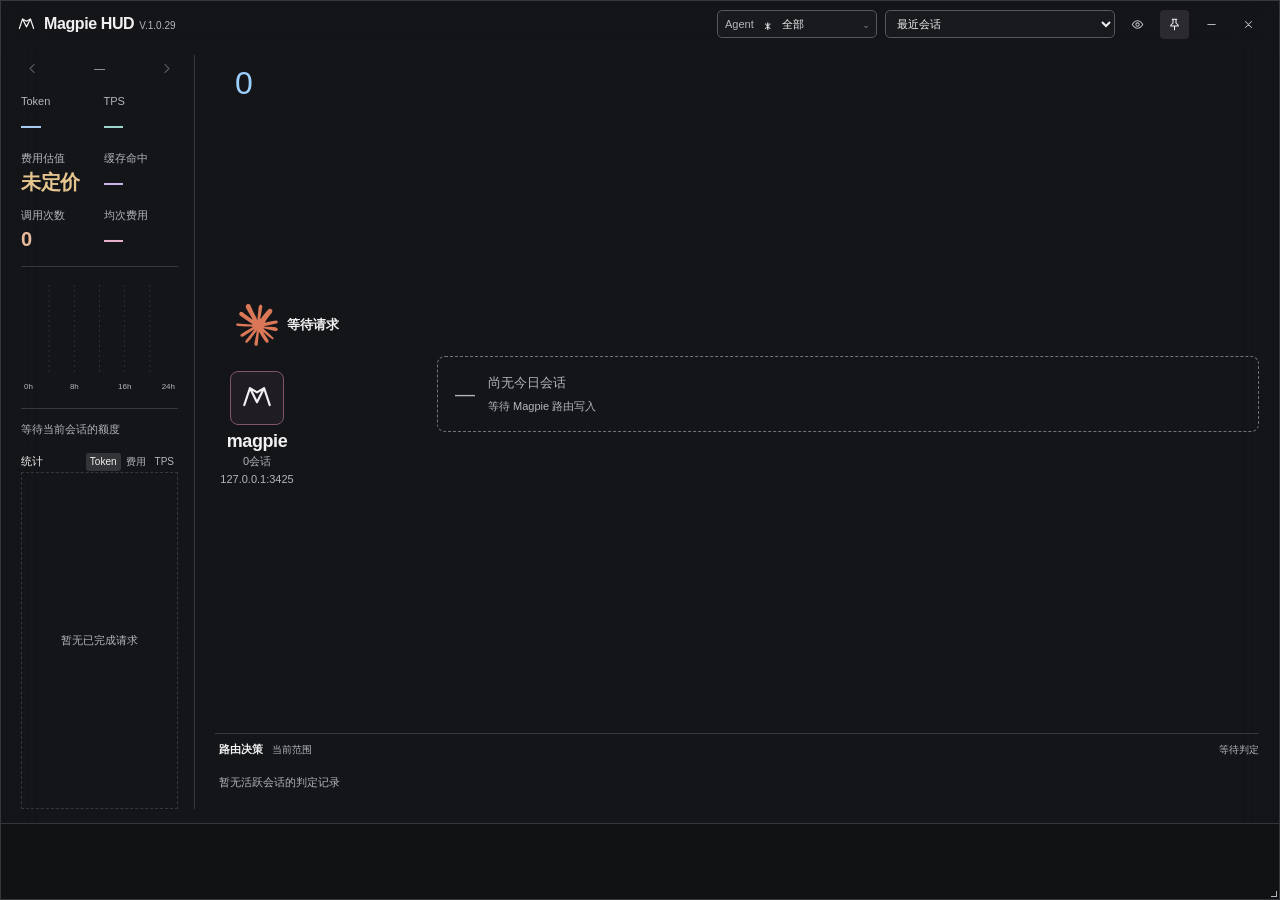
==== ui/index.html @ 40ee043f "perf: 1.0.29 isolate title scanning from concurrency polling Run title and child-label scanning on a" ====
<!doctype html>
<html lang="zh-CN">
<head>
  <meta charset="utf-8">
  <meta name="viewport" content="width=device-width,initial-scale=1">
  <meta name="color-scheme" content="dark">
  <title>Magpie HUD V.1.0.29</title>
  <link rel="icon" href="icons/magpie.svg" type="image/svg+xml">
  <link rel="stylesheet" href="hud.css?v=1.0.29">
  <script src="motion.js?v=1.0.29" defer></script>
  <script src="hourly.js?v=1.0.29" defer></script>
  <link rel="stylesheet" href="dates.css?v=1.0.29">
  <script src="dates.js?v=1.0.29" defer></script>
  <link rel="stylesheet" href="history.css?v=1.0.29">
  <script src="history.js?v=1.0.29" defer></script>
  <link rel="stylesheet" href="model-usage.css?v=1.0.29">
  <script src="model-costs.js?v=1.0.29" defer></script>
  <script src="model-usage.js?v=1.0.29" defer></script>
  <link rel="stylesheet" href="decision-route.css?v=1.0.29">
  <script src="decision-route.js?v=1.0.29" defer></script>
  <script src="redact.js?v=1.0.29" defer></script>
  <script src="source-icons.js?v=1.0.29" defer></script>
  <script src="hud.js?v=1.0.29" defer></script>
</head>
<body>
<main class="hud" id="hud" data-state="waiting" data-sources="compact" data-focus="true">
  <header class="window-bar" id="drag-region" data-tauri-drag-region>
    <svg class="brand-mark" viewBox="0 0 24 24" aria-hidden="true"><path d="m3 17 4-12 5 10 5-10 4 12M7 5l5 3 5-3"/></svg>
    <h1 class="brand-name">Magpie HUD <span class="app-version" id="app-version">V.1.0.29</span></h1><span class="brand-subtitle">路由监视</span>
    <span class="watch-state" id="watch-label" role="status">等待今日记录</span>
    <button id="agent-select" class="agent-select" type="button" role="combobox" aria-label="按 Agent 筛选路由" aria-haspopup="listbox" aria-expanded="false" aria-controls="agent-options"><span class="agent-caption">Agent</span><span class="agent-icon" aria-hidden="true">∗</span><span class="agent-value">全部</span><span class="agent-arrow" aria-hidden="true">⌄</span></button>
    <label class="scope-label" for="session-select">查看</label>
    <select id="session-select" aria-label="按会话查看路由"><option value="*">最近会话</option></select>
    <button id="redact" class="window-button" type="button" data-redact aria-label="账号打码" aria-pressed="false" title=""><svg viewBox="0 0 20 20" aria-hidden="true"><path d="M3 10s3-5 7-5 7 5 7 5-3 5-7 5-7-5-7-5Z"/><circle cx="10" cy="10" r="2.2"/></svg></button>
    <button id="pin" class="window-button" type="button" aria-label="置顶窗口" aria-pressed="true" title="置顶窗口"><svg viewBox="0 0 20 20" aria-hidden="true"><path d="M7 3h6m-5 0v5l-3 3v1h10v-1l-3-3V3M10 12v5"/></svg></button>
    <button id="hide-window" class="window-button" type="button" aria-label="最小化到托盘" title="最小化到托盘"><svg viewBox="0 0 20 20" aria-hidden="true"><path d="M5 10h10"/></svg></button>
    <button id="close-window" class="window-button" type="button" aria-label="关闭程序" title="关闭程序"><svg viewBox="0 0 20 20" aria-hidden="true"><path d="m6 6 8 8M14 6l-8 8"/></svg></button>
  </header>
  <div class="content">
    <aside class="sidebar" aria-label="统计与用量">
    <section class="daily" aria-label="当日统计">
      <div class="daily-heading">
        <div id="stats-date-nav" class="stats-date-nav" role="group" aria-label="统计日期，左右方向键切换，Home 回今天">
          <button id="stats-prev" type="button" aria-label="查看前一天统计" disabled><svg viewBox="0 0 16 16" aria-hidden="true"><path d="m10 3-5 5 5 5"/></svg></button>
          <button id="stats-date-label" class="stats-date-label" type="button" aria-label="打开用量热力日历" aria-haspopup="dialog" aria-expanded="false" aria-controls="stats-calendar"><time id="stats-date">—</time></button>
          <button id="stats-next" type="button" aria-label="查看后一天统计" disabled><svg viewBox="0 0 16 16" aria-hidden="true"><path d="m6 3 5 5-5 5"/></svg></button>
          <button id="stats-today" type="button" hidden>回今天</button>
        </div>
      </div>
      <div class="stats-date-status-row"><p id="stats-date-status" class="stats-date-status" role="status" hidden></p><button id="stats-retry" type="button" hidden>重试</button></div>
      <dl>
        <div class="metric" id="tokens-metric" tabindex="0"><dt>Token</dt><dd id="daily-tokens">—</dd><small id="request-count">等待记录</small></div>
        <div class="metric" id="speed-metric" tabindex="0"><dt>TPS <span>tok/s</span></dt><dd id="daily-speed">—</dd><small>当日全部有效请求</small></div>
        <div class="metric" id="cost-metric" tabindex="0"><dt>费用估值 <span id="cost-unit"></span> <span id="cost-status" role="status"></span></dt><dd id="daily-cost">未定价</dd><small id="cost-coverage">等待 Magpie 费用</small></div>
        <div class="metric secondary-metric" id="cache-metric" tabindex="0"><dt><span class="label-wide">缓存命中</span><span class="label-compact">缓存</span></dt><dd id="daily-cache">—</dd></div>
        <div class="metric secondary-metric" id="calls-metric" tabindex="0"><dt><span class="label-wide">调用次数</span><span class="label-compact">调用</span></dt><dd id="daily-calls">0</dd></div>
        <div class="metric secondary-metric" id="average-metric" tabindex="0"><dt><span class="label-wide">均次费用</span><span class="label-compact">$/次</span></dt><dd id="daily-average">—</dd></div>
      </dl>
      <span class="stats-scope" id="stats-scope" hidden>全部会话</span>
    </section>
    <section class="hourly" aria-label="今日每小时 Token 与金额">
      <div id="hourly-plot" class="hourly-plot" tabindex="0" role="group" aria-label="24 小时趋势，左右方向键查看每小时数值">
        <div class="hourly-heading"><span class="hourly-key"><i class="hourly-bar-key" aria-hidden="true"></i>Token</span><span class="hourly-key"><i class="hourly-line-key" aria-hidden="true"></i>金额</span></div>
        <svg id="hourly-chart" class="hourly-chart" aria-hidden="true"></svg>
        <div id="hourly-tooltip" class="hourly-tooltip" role="status" hidden></div>
      </div>
      <table id="hourly-table" class="hourly-table"><caption>每小时明细</caption><thead><tr><th>时段</th><th>Token</th><th>USD</th></tr></thead><tbody></tbody></table>
    </section>
    <section class="quota" aria-label="账号用量">
      <div class="quota-heading"><h2 id="quota-title">用量</h2><span id="quota-freshness" hidden>旧数据</span></div>
      <div id="quota-list" class="quota-list"><p class="quota-empty">等待当前会话的额度</p></div>
    </section>
    <section id="model-usage" class="model-usage" aria-labelledby="model-usage-heading" hidden>
      <div class="model-usage-heading"><h2 id="model-usage-heading">统计</h2><div class="model-usage-modes" role="group" aria-label="模型使用统计口径"><button type="button" data-model-mode="tokens" aria-pressed="true">Token</button><button type="button" data-model-mode="cost" aria-pressed="false">费用</button><button type="button" data-model-mode="speed" aria-pressed="false">TPS</button></div></div>
      <div id="model-usage-plot" class="model-usage-plot" role="group" aria-label="今日模型使用比例"></div>
      <p id="model-usage-summary" class="model-usage-summary"></p>
      <table class="model-usage-table"><caption>今日模型使用明细</caption><thead><tr><th>模型</th><th>Token</th><th>费用</th><th>TPS</th></tr></thead><tbody id="model-usage-table-body"></tbody></table>
    </section>
    </aside>
    <section class="routing" aria-label="Agent 经 magpie 路由到会话账号">
      <svg id="route-lines" class="route-lines" aria-hidden="true"></svg>
      <div class="transit">
      <div id="active-sessions" class="active-sessions" role="status" aria-live="polite" aria-label="0 个会话正在请求"><strong id="active-session-count">0</strong></div>
      <svg id="source-lines" class="source-lines" aria-hidden="true"></svg>
      <div class="source-node" tabindex="0" id="source-node">
        <div id="source-list" class="source-list"><div class="source-entry"><div class="source-heading"><span class="source-icon"><img src="icons/claude-color.svg" alt=""></span><strong>等待请求</strong></div></div></div>
      </div>
      <svg class="inbound" viewBox="0 0 48 100" preserveAspectRatio="none" aria-hidden="true"><path class="route-track" d="M2 60C22 60 26 42 46 42"/><path class="route-active" id="inbound-active" d="M2 60C22 60 26 42 46 42"/></svg>
      <div class="router-node" tabindex="0" aria-label="本机 Magpie 路由器">
        <div class="router-emblem"><svg viewBox="0 0 24 24" aria-hidden="true"><path d="m3 17 4-12 5 10 5-10 4 12M7 5l5 3 5-3"/></svg></div>
        <strong>magpie</strong><span class="stats-live-label">实时路由</span><small id="session-count">0会话</small><span id="router-host">127.0.0.1:3425</span>
      </div>
      </div>
      <div class="route-area" id="route-area">
        <div class="routes" id="routes" role="list" aria-label="最近会话路由" hidden></div>
        <div class="empty-route" id="empty-route"><span class="empty-square">—</span><div><strong>尚无今日会话</strong><small>等待 Magpie 路由写入</small></div></div>
      </div>
    </section>
  <section id="decision-route" class="decision-route" aria-label="实时路由决策" aria-live="polite">
    <div class="decision-heading"><strong>路由决策</strong><span id="decision-session">等待请求</span><span id="decision-status">等待判定</span></div>
    <div id="decision-content" class="decision-content"><span class="decision-empty">暂无活跃会话的判定记录</span></div>
  </section>
  </div>
  <section class="route-notes" aria-label="最新请求日志" aria-live="polite" aria-atomic="true">
    <div class="note-row" hidden><time id="line1-time"></time><span class="note-kind" id="line1-kind"></span><p id="line1-text"></p></div>
    <div class="note-row" hidden><time id="line2-time"></time><span class="note-kind" id="line2-kind"></span><p id="line2-text"></p></div>
  </section>
</main>
<div id="quota-tooltip" class="quota-tooltip" role="tooltip" hidden></div>
<div id="model-usage-tooltip" class="model-usage-tooltip" role="tooltip" hidden></div>
<div id="agent-options" class="agent-options" role="listbox" aria-label="Agent 来源" hidden></div>
<div id="stats-calendar" class="stats-calendar" role="dialog" aria-modal="false" aria-labelledby="calendar-title" hidden>
  <div class="calendar-heading">
    <strong id="calendar-title">用量热力日历</strong>
    <button id="calendar-close" type="button" aria-label="关闭日历">×</button>
  </div>
  <div class="calendar-month-nav">
    <button id="calendar-prev" type="button" aria-label="上个月">‹</button>
    <strong id="calendar-month"></strong>
    <button id="calendar-next" type="button" aria-label="下个月">›</button>
  </div>
  <div class="calendar-weekdays" aria-hidden="true"><span>一</span><span>二</span><span>三</span><span>四</span><span>五</span><span>六</span><span>日</span></div>
  <div id="calendar-days" class="calendar-days" role="group" aria-label="按日期查看 Token 用量"></div>
  <p id="calendar-readout" class="calendar-readout" role="status"></p>
  <div class="calendar-legend" aria-label="色块由浅至深表示 Token 用量从少到多，无调用日期无底色"><span>Token 少</span><i data-heat="0"></i><i data-heat="1"></i><i data-heat="2"></i><i data-heat="3"></i><i data-heat="4"></i><span>多</span></div>
  <div class="calendar-footer"><span id="calendar-summary"></span><button id="calendar-retry" type="button" hidden>重试</button><button id="calendar-today" type="button">回今天</button></div>
  <table id="calendar-table" class="calendar-table"><caption>每日 Token 与调用明细</caption><thead><tr><th>日期</th><th>Token</th><th>调用</th></tr></thead><tbody></tbody></table>
</div>
<div class="resize-edge north" data-resize="North" aria-hidden="true"></div>
<div class="resize-edge south" data-resize="South" aria-hidden="true"></div>
<div class="resize-edge east" data-resize="East" aria-hidden="true"></div>
<div class="resize-edge west" data-resize="West" aria-hidden="true"></div>
<div class="resize-corner north-west" data-resize="NorthWest" aria-hidden="true"></div>
<div class="resize-corner north-east" data-resize="NorthEast" aria-hidden="true"></div>
<div class="resize-corner south-west" data-resize="SouthWest" aria-hidden="true"></div>
<div class="resize-corner south-east" data-resize="SouthEast" title="拖动调整宽度和高度" aria-hidden="true"></div>
</body>
</html>
---- ui/hud.css ----
:root{color-scheme:dark;--surface:#17191e;--raised:rgb(26 28 33/.78);--ink:#f2f0f2;--muted:#b4b6bf;--route:#e064a2;--route-running:#38bdf8;--route-error:#ff4f5e;--warning:#e2b67a;--failed:#ed919b;--completed:#8dd7b0;--running:#9ccfff;--edge:rgb(190 192 205/.2);--stat-tokens:#a9c9ef;--stat-speed:#9cd5c9;--stat-cost:#e6c58f;--stat-cache:#c6b6ec;--stat-calls:#e8ba9c;--stat-average:#e7b1cd;font-family:"Segoe UI Variable Text","Microsoft YaHei UI","Segoe UI",sans-serif;font-size:13px;color:var(--ink);background:transparent;-webkit-font-smoothing:antialiased}
*{box-sizing:border-box}html,body{width:100%;height:100%;margin:0;overflow:clip;cursor:default;user-select:none}button,select{font:inherit;color:inherit}button,select,.daily .metric{cursor:pointer}button:focus-visible,select:focus-visible,[tabindex]:focus-visible{outline:2px solid var(--route);outline-offset:2px}[hidden]{display:none!important}
/* 聚焦与失焦共用 50% 底色；桌面磨砂由原生窗口负责，文字不参与透明。 */
.hud{height:100vh;width:100vw;display:grid;grid-template-rows:46px minmax(0,1fr)76px;background:rgb(23 25 30/.5);backdrop-filter:blur(22px);border:1px solid var(--edge);overflow:clip}
.window-bar{display:flex;align-items:center;gap:9px;padding:0 16px;user-select:none}.brand-mark{width:19px;height:19px;flex-shrink:0}.brand-mark path,.router-emblem path{stroke:currentColor;fill:none;stroke-width:1.5;stroke-linecap:round;stroke-linejoin:round}.brand-name{display:flex;align-items:baseline;gap:8px;margin:0;font-size:18px;line-height:1;font-weight:600;letter-spacing:-.4px;white-space:nowrap;flex-shrink:0}.app-version{font-size:11px;font-weight:400;letter-spacing:0;color:var(--muted);white-space:nowrap;font-variant-numeric:tabular-nums}.brand-subtitle{font-size:11px;color:var(--muted);border-left:1px solid var(--edge);padding-left:11px}.watch-state{margin-left:auto;font-size:11px;color:var(--muted);white-space:nowrap;overflow:hidden;text-overflow:ellipsis;max-width:230px}.hud[data-state="warning"] .watch-state,.hud[data-state="missing"] .watch-state{color:var(--warning)}.scope-label{font-size:11px;color:var(--muted);margin-left:10px}select{height:28px;max-width:194px;width:170px;background:var(--raised);border:1px solid #555761;border-radius:5px;padding:0 7px;font-size:11px}select option{background:var(--surface)}.window-button{width:29px;height:29px;display:grid;place-items:center;background:transparent;color:var(--muted);border:0;border-radius:4px;flex-shrink:0}.window-button svg{width:15px;height:15px;fill:none;stroke:currentColor;stroke-width:1.4;stroke-linecap:round;stroke-linejoin:round}.window-button:hover,.window-button[aria-pressed="true"]{background:rgb(70 72 80/.45);color:var(--ink)}#redact[aria-pressed="true"]{color:var(--warning)}#redact[aria-pressed="true"] svg{stroke-dasharray:2 1.6}
/* 宽窗：174px 统计/用量 + 20px 间距 + 路由（148px 中转 + 会话）。 */
.content{display:grid;grid-template-columns:174px minmax(0,1fr);min-height:0;padding:8px 20px 14px;gap:20px}.sidebar{min-width:0;min-height:0;display:flex;flex-direction:column;gap:14px;border-right:1px solid var(--edge);padding-right:16px;overflow-x:hidden;overflow-y:auto;scrollbar-width:none}.sidebar::-webkit-scrollbar,.quota-list::-webkit-scrollbar,.routes::-webkit-scrollbar,.hud[data-layout="tall"] .content::-webkit-scrollbar{display:none}.daily{min-width:0;flex-shrink:0}.daily-heading,.quota-heading{display:flex;align-items:baseline;justify-content:space-between;gap:6px;margin-bottom:7px}.daily-heading strong,.quota-heading h2{font-size:12px;font-weight:500;margin:0}.daily-heading time,.quota-heading>span{font-size:11px;color:var(--muted)}dl{margin:0;display:grid;gap:10px}.metric{min-width:0}.metric dt{color:var(--muted);font-size:11px}.metric dt span{font-size:11px}#cost-status{color:var(--warning)}.metric dd{margin:2px 0;font-size:24px;line-height:1.15;font-weight:600;letter-spacing:-.5px;font-variant-numeric:tabular-nums}.metric small{font-size:11px;color:var(--muted);display:block;line-height:1.4;overflow:hidden;text-overflow:ellipsis;white-space:nowrap}.metric:nth-child(2) dd{font-size:21px}#daily-tokens{color:var(--stat-tokens)}#daily-speed{color:var(--stat-speed)}#daily-cost{color:var(--stat-cost)}.stats-scope{display:block;color:var(--muted);font-size:11px;overflow:hidden;text-overflow:ellipsis;white-space:nowrap;padding-top:8px}.quota{border-top:1px solid var(--edge);padding-top:12px;min-width:0}.quota-list{display:flex;flex-direction:column;gap:12px;min-width:0}.quota-item{min-width:0;width:100%;display:grid;grid-template-columns:minmax(0,1fr);gap:6px}.quota-meta{display:grid;grid-template-columns:minmax(0,1fr) auto;align-items:baseline;min-width:0;gap:6px;font-size:11px;line-height:16px}.quota-account{color:var(--muted);min-width:0;overflow:hidden;text-overflow:ellipsis;white-space:nowrap}.quota-reset{flex-shrink:0;color:var(--muted);font-variant-numeric:tabular-nums;white-space:nowrap}.quota-window{display:grid;grid-template-columns:22px minmax(0,1fr)32px;align-items:center;gap:6px;min-height:16px;font-size:11px}.quota-period{color:var(--muted);white-space:nowrap;overflow:hidden;text-overflow:ellipsis}.quota-window strong{font-weight:500;text-align:right;white-space:nowrap;font-variant-numeric:tabular-nums}.quota-track{height:6px;min-width:0;border-radius:4px;background:rgb(169 201 239/.17);overflow:hidden}.quota-fill{display:block;height:100%;background:var(--stat-tokens);border-radius:0 4px 4px 0}.quota-window[data-low="true"] .quota-track{background:rgb(226 182 122/.17)}.quota-window[data-low="true"] .quota-fill{background:var(--warning)}.quota-track[data-unknown="true"]{background:transparent;border:1px dashed var(--muted)}.quota-item[data-stale="true"] .quota-track{opacity:.6}.quota-stale{flex-shrink:0;color:var(--warning);font-size:10px;white-space:nowrap}.quota-empty{font-size:11px;color:var(--muted);margin:0;line-height:1.5}#quota-freshness{color:var(--warning)}
.routing{position:relative;display:grid;grid-template-columns:288px minmax(0,1fr);min-width:0;min-height:0;align-items:stretch}.transit{display:grid;grid-template-columns:minmax(0,1fr)30px 94px;align-items:center;min-width:0;min-height:0}.source-node{min-width:0;max-height:100%;overflow:auto;scrollbar-width:thin}.source-list{display:grid;gap:12px}.source-heading{display:flex;gap:8px;align-items:center;min-width:0}.source-icon{width:36px;height:36px;display:grid;place-items:center;flex-shrink:0;font-size:24px}.source-icon img{width:34px;height:34px;object-fit:contain}.source-heading strong{white-space:nowrap;overflow:hidden;text-overflow:ellipsis;font-size:13px}.source-node small{display:block;font-size:11px;color:var(--muted);margin-top:9px}.inbound{width:100%;height:74px}.route-track,.route-active,.branch,.branch-trunk,.branch-base{stroke-width:2;fill:none;stroke-linecap:round;vector-effect:non-scaling-stroke}.route-track{stroke:#67616d}.route-active,.branch,.branch-trunk{stroke:var(--route)}.router-node{display:flex;align-items:center;flex-direction:column;text-align:center;min-width:0;position:relative;z-index:1}.router-emblem{width:54px;height:54px;display:grid;place-items:center;border:1px solid #80556c;border-radius:8px;background:rgb(44 38 48/.5);margin-bottom:6px}.router-emblem svg{width:34px;height:34px}.router-node strong{font-size:18px;letter-spacing:-.4px}.router-node>span{font-size:11px;color:var(--muted);white-space:nowrap;margin-top:4px;max-width:100%;overflow:hidden;text-overflow:ellipsis}.router-node>small{display:block;font-size:11px;color:var(--muted);white-space:nowrap;margin-top:2px;max-width:100%;overflow:hidden;text-overflow:ellipsis}
.hud[data-layout="wide"][data-sources="compact"] .routing{grid-template-columns:148px minmax(0,1fr)}.hud[data-layout="wide"][data-sources="compact"] .transit{grid-template-columns:minmax(0,1fr);grid-template-rows:auto 25px auto;align-content:center;justify-items:start;padding-right:8px}.hud[data-layout="wide"][data-sources="compact"] .inbound{width:38px;height:25px;margin-left:24px;transform:rotate(60deg)}.hud[data-layout="wide"][data-sources="compact"] .router-node{justify-self:center;width:100%}
.route-area{height:100%;position:relative;min-height:0;min-width:0;display:flex;align-items:center}.route-lines{position:absolute;inset:0;width:100%;height:100%;pointer-events:none;overflow:hidden}.branch.success,.branch.recovered{stroke:var(--completed)}.branch.failed,.branch.cancelled,.branch.unknown{stroke:var(--route-error);stroke-dasharray:4 5}.branch-base{stroke:var(--route-running);opacity:.35}.branch.running{stroke:var(--route-running);stroke-dasharray:6 8;animation:route-stream 1s linear infinite}.routes{display:flex;flex-direction:column;gap:9px;width:100%;max-height:100%;padding:1px 1px 1px 42px;overflow:auto;scrollbar-width:none;position:relative}.route-card{flex-shrink:0;display:grid;grid-template-columns:32px minmax(0,1fr) 60px;grid-template-rows:auto;align-content:center;align-items:center;column-gap:10px;row-gap:0;min-height:68px;width:100%;text-align:left;padding:10px 13px 10px 11px;border:1px solid #776270;border-radius:8px;background:var(--raised);position:relative;cursor:pointer}.route-card::before{content:"";width:3px;position:absolute;left:-1px;top:17px;bottom:17px;border-radius:2px;background:var(--route)}.route-card:hover{border-color:#bc87a3}.route-card.selected{border-color:var(--route)}.route-card.failed{border-style:dashed;border-color:#b0727a}.route-card.failed::before{background:var(--failed)}.route-card.cancelled,.route-card.unknown{border-color:#696c78}.route-card.success::before,.route-card.recovered::before{background:var(--completed)}.route-card.cancelled::before,.route-card.unknown::before{background:var(--failed)}.route-card.running,.route-card.waiting{border-color:#b77999}.model-icon{grid-column:1;grid-row:1;width:30px;height:30px;display:grid;place-items:center;flex-shrink:0}.model-icon img{width:27px;height:27px;object-fit:contain}.model-icon .routing-icon{width:25px;height:25px;fill:none;stroke:var(--route);stroke-width:1.5;stroke-linecap:round;stroke-linejoin:round}.model-icon .routing-icon circle{fill:var(--route);stroke:none}.model-icon .fallback{font-size:21px;color:var(--muted)}.card-copy{grid-column:2;grid-row:1;min-width:0;display:grid;grid-template-columns:minmax(0,1fr) 48px;grid-template-rows:auto auto;align-items:center;column-gap:8px;row-gap:6px}.card-top{display:contents}.session-title{grid-column:1;grid-row:1;font-size:13px;font-weight:600;min-width:0;white-space:nowrap;overflow:hidden;text-overflow:ellipsis}.card-bottom{grid-column:1;grid-row:2}.state-tag{grid-column:2;grid-row:1;justify-self:center;font-size:11px;white-space:nowrap;display:flex;align-items:center;justify-content:center;gap:4px}.effort{grid-column:2;grid-row:2;justify-self:center;text-align:center}.state-tag[data-status="success"]{color:var(--completed)}.state-tag[data-status="running"]{color:var(--running)}.state-tag[data-status="error"]{color:var(--failed)}.state-text{min-width:0;overflow:hidden;text-overflow:ellipsis}.state-symbol{color:inherit;font-size:12px;flex-shrink:0}.request-spinner{display:block;width:18px;height:18px;color:inherit;animation:request-spin 1.4s linear infinite;flex-shrink:0}.request-spinner circle{fill:none;stroke:currentColor;stroke-width:1.8;stroke-dasharray:3 4;stroke-linecap:round}.card-bottom{font-size:11px;color:var(--muted);display:grid;grid-template-columns:minmax(0,3fr) 4px minmax(0,1fr);align-items:center;gap:5px;white-space:nowrap;min-width:0}.card-account{min-width:0;max-width:115px;overflow:hidden;text-overflow:ellipsis}.card-model{overflow:hidden;text-overflow:ellipsis;min-width:0;flex:1}.effort{font-size:11px;border:1px solid var(--edge);border-radius:3px;padding:0 4px;line-height:17px;flex-shrink:0}.effort[data-level="low"]{color:#9ccfff;border-color:#56708d}.effort[data-level="medium"]{color:#8dd7b0;border-color:#497b61}.effort[data-level="high"]{color:#e6cf89;border-color:#8a7748}.effort[data-level="xhigh"]{color:#f2b17c;border-color:#93643e}.effort[data-level="max"]{color:#ef97ab;border-color:#925569}.effort[data-level="ultra"]{color:#e4acdf;border-color:#875b84}.divider{color:var(--muted)}.card-metrics{grid-column:3;grid-row:1;position:relative;top:-3px;display:flex;flex-direction:column;gap:6px;text-align:right;font-size:12px;white-space:nowrap;font-variant-numeric:tabular-nums}.card-metrics{color:var(--ink)}.card-metrics[data-speed="red"] .card-tps{color:var(--failed)}.card-metrics[data-speed="yellow"] .card-tps{color:#e6cf89}.card-metrics[data-speed="blue"] .card-tps{color:var(--running)}.card-metrics[data-speed="green"] .card-tps{color:var(--completed)}.card-metrics[data-speed="purple"] .card-tps{color:#c6a3e8}.card-tps{font-size:11px;color:var(--muted)}.empty-route{display:flex;align-items:center;gap:13px;margin-left:42px;color:var(--muted);border:1px dashed #77707c;padding:17px;flex:1;border-radius:8px}.empty-square{font-size:20px}.empty-route strong{display:block;font-size:13px;font-weight:500}.empty-route small{display:block;font-size:11px;margin-top:7px}
.route-notes{display:grid;grid-template-rows:29px 29px;border-top:1px solid var(--edge);padding:8px 20px;background:rgb(0 0 0/.12);min-width:0}.note-row{display:grid;grid-template-columns:61px 33px minmax(0,1fr);gap:10px;align-items:center;min-width:0}.note-row time{font-size:11px;font-variant-numeric:tabular-nums;color:var(--muted)}.note-kind{font-size:11px;color:var(--muted)}.note-row p{margin:0;font-size:12px;line-height:20px;overflow:hidden;text-overflow:ellipsis;white-space:nowrap}.note-row:last-child p{color:var(--muted)}
/* 子 Agent 左缩进 28px，右边缘与主卡对齐；状态、强度和 TPS 靠右排列。 */
.session-group{display:flex;flex-direction:column;gap:9px;min-width:0;flex-shrink:0}.subagent-list{display:flex;flex-direction:column;align-items:stretch;gap:4px;margin-left:28px;min-width:0}.branch.delegating{stroke:var(--route-running);opacity:.5}.route-card.delegating{border-color:var(--edge)}.route-card.delegating::before{background:var(--route-running)}.state-tag[data-status="delegating"]{color:var(--muted)}.hud .session-group .subagent-list .subagent-row{display:flex;align-items:center;gap:6px;width:100%;max-width:100%;height:30px;min-height:30px;padding:4px 9px 4px 7px;border-color:rgb(56 189 248/.38);border-radius:5px;background:rgb(26 28 33/.55)}.hud .session-group .subagent-list .subagent-row::before{background:var(--route-running);width:2px;top:7px;bottom:7px}.hud .session-group .subagent-row .model-icon{width:16px;height:16px;margin:0;flex:0 0 16px}.hud .session-group .subagent-row .model-icon img,.hud .session-group .subagent-row .model-icon .routing-icon{width:16px;height:16px}.hud .session-group .subagent-row .session-title{flex:0 1 auto;max-width:24ch;font-size:11px;font-weight:500}.hud .session-group .subagent-row .card-model{flex:0 2 auto;max-width:16ch;min-width:0;font-size:11px;color:var(--muted);white-space:nowrap;overflow:hidden;text-overflow:ellipsis}.hud .session-group .subagent-row .state-tag{flex:0 0 auto;margin-left:auto;font-size:11px;gap:3px}.subagent-row .request-spinner{width:12px;height:12px}.hud .subagent-row .effort{display:block;font-size:10px;line-height:14px;padding:0 3px;flex:0 0 auto;white-space:nowrap}.hud .session-group .subagent-list .subagent-row .card-metrics{position:static;display:flex;flex:0 0 auto;flex-direction:row;gap:0;align-items:center;margin-left:2px;font-size:11px}.subagent-row .card-tokens{display:none}.subagent-row .card-tps{font-size:11px}.subagent-row.selected{border-color:var(--route-running)}
/* 6px 线段 + 8px 间隔；每圈移动两个完整周期，循环首尾无缝衔接。 */
@keyframes route-stream{from{stroke-dashoffset:0}to{stroke-dashoffset:-28}}@keyframes request-spin{to{transform:rotate(360deg)}}
.resize-edge,.resize-corner{position:fixed;z-index:20}.resize-edge.north,.resize-edge.south{left:12px;right:12px;height:6px;cursor:ns-resize}.resize-edge.north{top:0}.resize-edge.south{bottom:0}.resize-edge.east,.resize-edge.west{top:12px;bottom:12px;width:6px;cursor:ew-resize}.resize-edge.east{right:0}.resize-edge.west{left:0}.resize-corner{width:12px;height:12px}.north-west{top:0;left:0;cursor:nwse-resize}.north-east{top:0;right:0;cursor:nesw-resize}.south-west{bottom:0;left:0;cursor:nesw-resize}.south-east{bottom:0;right:0;cursor:nwse-resize}.south-east::after{content:"";position:absolute;right:3px;bottom:3px;width:5px;height:5px;border-right:1px solid var(--muted);border-bottom:1px solid var(--muted)}
@media(max-width:1000px){.content{grid-template-columns:152px minmax(0,1fr);gap:14px;padding-inline:16px}.sidebar{padding-right:12px}.hud[data-layout="wide"][data-sources="compact"] .routing{grid-template-columns:148px minmax(0,1fr)}.brand-subtitle{display:none}.watch-state{max-width:140px}.route-card{grid-template-columns:28px minmax(0,1fr) 60px;gap:7px;padding:9px}.routes{padding-left:28px}.card-bottom{gap:5px}.card-account{max-width:95px}}
.hud[data-layout="tall"]{grid-template-rows:76px minmax(0,1fr)76px}.hud[data-layout="tall"] .window-bar{display:grid;grid-template-columns:20px minmax(0,1fr)29px 29px 29px;grid-template-rows:30px 30px;column-gap:8px;row-gap:2px;padding:6px 16px}.hud[data-layout="tall"] .brand-mark{grid-column:1;grid-row:1}.hud[data-layout="tall"] .brand-name{grid-column:2/-1;grid-row:1}.hud[data-layout="tall"] .brand-subtitle,.hud[data-layout="tall"] .scope-label,.hud[data-layout="tall"] .watch-state{display:none}.hud[data-layout="tall"] #session-select{grid-column:1/3;grid-row:2;justify-self:start;width:100%;max-width:none;font-size:11px}.hud[data-layout="tall"] #pin{grid-column:3;grid-row:2}.hud[data-layout="tall"] #hide-window{grid-column:4;grid-row:2}.hud[data-layout="tall"] #close-window{grid-column:5;grid-row:2}.hud[data-layout="tall"] .content{display:flex;flex-direction:column;gap:12px;padding:4px 16px 12px;overflow-y:auto;scrollbar-width:none}.hud[data-layout="tall"] .sidebar{display:block;flex-shrink:0;border:0;padding:0;overflow:visible}.hud[data-layout="tall"] .daily{padding-bottom:10px}.hud[data-layout="tall"] dl{grid-template-columns:repeat(3,minmax(0,1fr));gap:10px}.hud[data-layout="tall"] .metric dd{font-size:21px}.hud[data-layout="tall"] .metric:nth-child(2) dd{font-size:19px}.hud[data-layout="tall"] .stats-scope{padding-top:6px}.hud[data-layout="tall"] .quota{padding-top:9px}.hud[data-layout="tall"] .quota-list{display:grid;grid-template-columns:repeat(2,minmax(0,1fr));gap:12px 24px;max-height:150px;overflow-x:hidden;overflow-y:auto;scrollbar-width:none}.hud[data-layout="tall"] .quota-window{grid-template-columns:26px minmax(0,1fr) 38px;min-height:18px}.hud[data-layout="tall"] .quota-track{height:8px}.hud[data-layout="tall"] .routing{display:flex;flex-direction:column;flex:1 0 270px;gap:10px}.hud[data-layout="tall"] .transit{display:grid;grid-template-columns:minmax(0,1fr)26px 90px;flex-shrink:0;min-height:100px}.hud[data-layout="tall"] .source-node{overflow:visible}.hud[data-layout="tall"] .inbound{display:block;height:70px}.hud[data-layout="tall"] .router-emblem{width:58px;height:58px}.hud[data-layout="tall"] .router-emblem svg{width:38px;height:38px}.hud[data-layout="tall"] .router-node strong{font-size:17px}.hud[data-layout="tall"] .router-node>span{font-size:11px}.hud[data-layout="tall"] .route-area{height:auto;min-height:160px;flex:1;align-items:flex-start}.hud[data-layout="tall"] .routes{display:flex;flex-direction:column;padding:1px 1px 1px 28px;gap:9px;max-height:none;overflow:visible}.hud[data-layout="tall"] .route-card{grid-template-columns:28px minmax(0,1fr);grid-template-rows:auto auto;column-gap:8px;row-gap:10px;padding:10px;min-height:96px}.hud[data-layout="tall"] .model-icon{width:28px;height:28px;align-self:center;margin-top:0}.hud[data-layout="tall"] .model-icon img{width:26px;height:26px}.hud[data-layout="tall"] .card-copy{grid-column:2}.hud[data-layout="tall"] .card-top{gap:6px}.hud[data-layout="tall"] .card-account{max-width:100px}.hud[data-layout="tall"] .card-bottom{gap:5px}.hud[data-layout="tall"] .card-metrics{grid-column:2;grid-row:2;top:0;flex-direction:row;justify-content:space-between;text-align:left}.hud[data-layout="tall"] .empty-route{margin-left:28px}.hud[data-layout="tall"] .route-notes{padding-inline:16px}.hud[data-layout="tall"] .note-row{grid-template-columns:55px 33px minmax(0,1fr);gap:6px}.hud[data-layout="tall"] .note-row p{font-size:11px}
@media(max-height:540px){.hud[data-layout="wide"] .sidebar{gap:6px}.hud[data-layout="wide"] .daily-heading{margin-bottom:4px}.hud[data-layout="wide"] dl{grid-template-columns:1fr 1fr;gap:6px}.hud[data-layout="wide"] #tokens-metric{order:1}.hud[data-layout="wide"] #speed-metric{order:2}.hud[data-layout="wide"] #cost-metric{order:3;grid-column:1/3;display:flex;align-items:baseline;justify-content:space-between;gap:6px}.hud[data-layout="wide"] .metric dd{font-size:21px}.hud[data-layout="wide"] .metric:nth-child(2) dd{font-size:18px}.hud[data-layout="wide"] #cost-metric small,.hud[data-layout="wide"] #speed-metric small{display:none}.hud[data-layout="wide"] .stats-scope{display:none}.hud[data-layout="wide"] .quota{padding-top:8px}.hud[data-layout="tall"] .metric small,.hud[data-layout="tall"] .stats-scope{display:none}}
/* 高度不超过 420px：统计只保留 Token | TPS | 费用，日志收为 28px 单行。 */
@media(max-height:420px){.hud{grid-template-rows:42px minmax(0,1fr)28px}.hud[data-layout="tall"]{grid-template-rows:76px minmax(0,1fr)28px}.hud .daily-heading,.hud .metric small,.hud .stats-scope{display:none}.hud .daily{padding:0}.hud[data-layout] dl{display:grid;grid-template-columns:repeat(3,minmax(0,1fr));align-items:baseline;gap:0;white-space:nowrap}.hud .metric,.hud[data-layout="wide"] #cost-metric{display:flex;align-items:baseline;justify-content:center;position:relative;grid-column:auto;gap:0;min-width:0}.hud #tokens-metric{order:1}.hud #speed-metric{order:2}.hud #cost-metric{order:3}.hud .metric dt{position:absolute;width:1px;height:1px;padding:0;margin:-1px;overflow:hidden;clip-path:inset(50%);white-space:nowrap}.hud[data-layout] .metric dd,.hud[data-layout] .metric:nth-child(2) dd{font-size:14px;line-height:22px;font-weight:600;letter-spacing:-.3px;margin:0;white-space:nowrap}.hud #speed-metric::before,.hud #cost-metric::before{content:"";position:absolute;left:0;top:50%;width:0;height:10px;transform:translateY(-50%);border-left:1px solid var(--muted)}.hud .route-notes{grid-template-rows:minmax(0,1fr);padding:3px 16px}.hud .note-row{grid-template-columns:55px 33px minmax(0,1fr);gap:6px;min-height:0}.hud .note-row:last-child{display:none}.hud .note-row p{font-size:11px;line-height:20px;color:var(--ink)}.hud[data-layout="tall"] .content{gap:8px}}
/* 六项统计共用两排三列，数值等距对齐，名称与口径保留在悬停说明。 */
.hud[data-layout] .daily dl{grid-template-columns:repeat(3,minmax(0,1fr));gap:6px 0;align-items:start}
.hud .daily .metric,.hud[data-layout="wide"] .daily #cost-metric{display:flex;flex-direction:column;align-items:center;justify-content:flex-start;grid-column:auto;position:relative;gap:0;min-width:0;order:0}
.hud .daily #tokens-metric{order:0}.hud .daily #speed-metric{order:1}.hud[data-layout] .daily #cost-metric{order:2}.hud .daily #cache-metric{order:3}.hud .daily #calls-metric{order:4}.hud .daily #average-metric{order:5}
.hud .daily .metric dt{position:absolute;width:1px;height:1px;padding:0;margin:-1px;overflow:hidden;clip-path:inset(50%);white-space:nowrap}
.hud .daily .metric dd,.hud .daily .metric:nth-child(2) dd{font-size:14px;line-height:22px;margin:0;max-width:100%;overflow:hidden;text-overflow:ellipsis;white-space:nowrap;letter-spacing:-.3px;font-weight:600}
.hud .daily .metric small{display:none}
.hud .daily #daily-cache{color:var(--stat-cache)}.hud .daily #daily-calls{color:var(--stat-calls)}.hud .daily #daily-average{color:var(--stat-average)}
.hud .daily .metric::before{content:none}
.hud .daily .metric:not(:nth-child(3n + 1))::before{content:"";position:absolute;left:0;top:50%;width:0;height:10px;transform:translateY(-50%);border-left:1px solid var(--edge)}
.hud .daily .label-compact{display:none}
.branch.intermission{stroke:var(--muted);opacity:.5}.state-tag[data-status="intermission"]{color:var(--muted)}.hud .session-group .subagent-row.intermission{border-color:var(--edge)}.hud .session-group .subagent-row.intermission::before{background:var(--muted)}
.route-active.flowing{stroke-dasharray:6 8;animation:route-stream 1s linear infinite}
.hud .session-group .subagent-row.success,.hud .session-group .subagent-row.recovered{border-color:rgb(141 215 176/.25)}
.hud .session-group .subagent-row.success::before,.hud .session-group .subagent-row.recovered::before{background:var(--completed)}
.hud .session-group .subagent-row.failed,.hud .session-group .subagent-row.cancelled,.hud .session-group .subagent-row.unknown{border-color:rgb(255 79 94/.35)}
.hud .session-group .subagent-row.failed::before,.hud .session-group .subagent-row.cancelled::before,.hud .session-group .subagent-row.unknown::before{background:var(--route-error)}
/* 有明确等待依据时使用黄色；普通上游请求保持蓝色，不从缺失首字字段推断等待。 */
:root{--route-waiting:#e6cf89}
.branch.waiting{stroke:var(--route-waiting);stroke-dasharray:6 8;animation:route-stream 1s linear infinite}
.branch-base.waiting{stroke:var(--route-waiting)}
.state-tag[data-status="waiting"]{color:var(--route-waiting)}
.route-card.waiting::before{background:var(--route-waiting)}.route-card.waiting{border-color:#8a7748}
.hud .session-group .subagent-list .subagent-row.waiting{border-color:#8a7748}
.hud .session-group .subagent-list .subagent-row.waiting::before{background:var(--route-waiting)}
/* 活跃主卡的细边框和侧标与对应分支同色，悬停与选中不另染色。 */
.hud .route-card:not(.subagent-row).running,.hud .route-card:not(.subagent-row).running:hover,.hud .route-card:not(.subagent-row).running.selected{border-color:var(--route-running)}.hud .route-card:not(.subagent-row).running::before{background:var(--route-running)}.hud .route-card:not(.subagent-row).waiting,.hud .route-card:not(.subagent-row).waiting:hover,.hud .route-card:not(.subagent-row).waiting.selected{border-color:var(--route-waiting)}
/* 主卡全部状态的边框/侧标跟随分支；选中只加内圈，不改变语义色。 */
.hud .route-card:not(.subagent-row).success,.hud .route-card:not(.subagent-row).recovered{border-color:var(--completed)}.hud .route-card:not(.subagent-row).failed,.hud .route-card:not(.subagent-row).cancelled,.hud .route-card:not(.subagent-row).unknown{border-color:var(--route-error)}.hud .route-card:not(.subagent-row).failed::before,.hud .route-card:not(.subagent-row).cancelled::before,.hud .route-card:not(.subagent-row).unknown::before{background:var(--route-error)}.hud .route-card:not(.subagent-row).selected{box-shadow:inset 0 0 0 1px var(--edge)}
/* 小时趋势与上方统计共用蓝/黄色；柱和折线同时提供形状区分。 */
.hourly{min-width:0;flex-shrink:0;padding:7px 0 2px;border-top:1px solid var(--edge)}.hourly-heading{position:absolute;top:3px;right:4px;z-index:2;display:flex;justify-content:flex-end;gap:10px;margin:0;padding:1px 5px;border-radius:3px;background:rgb(23 25 30/.6);font-size:10px;color:var(--muted);pointer-events:none}.hourly-key{display:inline-flex;align-items:center;gap:4px}.hourly-key i{display:inline-block;flex-shrink:0}.hourly-bar-key{height:8px;width:5px;background:var(--stat-tokens);border-radius:1px 1px 0 0}.hourly-line-key{width:12px;height:0;border-top:2px solid var(--stat-cost)}.hourly-plot{height:112px;position:relative;min-width:0;outline-offset:2px}.hourly-chart{display:block;width:100%;height:100%;overflow:visible}.hourly-bar{fill:var(--stat-tokens);opacity:.78}.hourly-cost{fill:none;stroke:var(--stat-cost);stroke-width:1.7;stroke-linecap:round;stroke-linejoin:round}.hourly-extreme{font-size:9px;fill:var(--ink);paint-order:stroke;stroke:var(--surface);stroke-width:3px;stroke-linejoin:round}.hourly-tick{font-size:8px;fill:var(--muted)}.hourly-dot{fill:var(--stat-cost);stroke:var(--surface);stroke-width:1.5}.hourly-cursor{stroke:var(--muted);stroke-width:1;opacity:.65}.hourly-tooltip{position:absolute;z-index:25;top:0;max-width:180px;padding:6px 8px;background:var(--surface);border:1px solid var(--edge);border-radius:4px;font-size:11px;line-height:1.5;white-space:pre-line;pointer-events:none;color:var(--ink);box-shadow:0 2px 8px rgb(0 0 0/.2)}.hourly-note{font-size:9px;fill:var(--muted)}.hourly-table{position:absolute;width:1px;height:1px;margin:-1px;overflow:hidden;clip-path:inset(50%)}.hud[data-layout="tall"] .hourly{margin-bottom:8px}.hud[data-layout="tall"] .hourly-plot{height:132px}
/* 窄图或矮窗只保留图形、极值和时间，完整口径仍可悬停查看。 */
.hourly{container-type:inline-size}.hourly-plot{--hourly-compact:0}.hourly-grid,.hourly-reference{fill:none;stroke:var(--muted);stroke-width:.6;vector-effect:non-scaling-stroke;pointer-events:none}.hourly-grid{stroke-dasharray:2 3;opacity:.28}.hourly-reference{opacity:.35}
@container(max-width:180px){.hourly-heading{display:none}.hourly-plot{--hourly-compact:1;height:56px}.hourly-extreme{font-size:8px}.hourly-dot{r:2px}}
@media(max-height:420px){.hud[data-layout="wide"] .hourly-heading{display:none}.hud[data-layout="wide"] .hourly-plot{--hourly-compact:1;height:56px}.hud[data-layout="wide"] .hourly-extreme{font-size:8px}.hud[data-layout="wide"] .hourly-dot{r:2px}}
/* 供应商图标跨账号和窗口两行居中，正文继续在剩余宽度内省略。 */
.quota-item{grid-template-columns:18px minmax(0,1fr);column-gap:6px}
.quota-icon{grid-column:1;grid-row:1/3;align-self:center;display:grid;place-items:center;width:18px;height:18px;color:var(--muted)}
.quota-icon img{display:block;width:18px;height:18px;object-fit:contain}
.quota-meta,.quota-window{grid-column:2}
/* 用量标签统一两字宽，超出省略，所有账号保留两行。 */
.hud[data-layout] .quota-window{grid-template-columns:2em minmax(0,1fr) 32px}
.hud[data-layout] .quota-item[data-balance-only="true"] .quota-window{grid-template-columns:2em minmax(0,1fr)}
.quota-item[data-balance-only="true"] .quota-window strong{min-width:0;overflow:hidden;text-overflow:ellipsis;text-align:left}
.quota-meta:has(.quota-stale){grid-template-columns:minmax(0,1fr) auto auto}
/* 细线对比周期时间与已用比例，伸出色条上下各 2px。 */
.quota-track{position:relative;overflow:visible}
.quota-fill{border-radius:4px;max-width:100%;transition:background-color 480ms ease}
.quota-time-marker{position:absolute;top:-2px;bottom:-2px;width:1px;background:var(--ink);box-shadow:0 0 0 1px rgb(23 25 30/.5);z-index:1;transition:background-color 480ms ease}
.quota-time-marker[data-pace="balanced"]{background:var(--muted)}
.quota-time-marker[data-pace="within"]{background:var(--completed)}
.quota-time-marker[data-pace="ahead"]{background:#ff9a3c}
/* 额度按已用原值分级；文字和进度使用同一状态色。 */
.branch-trunk{stroke:var(--muted);opacity:.4}
.quota-window{--quota-color:var(--stat-tokens)}
.quota-window[data-severity="warning"]{--quota-color:var(--warning)}
.quota-window[data-severity="critical"]{--quota-color:var(--route-error)}
.quota-window .quota-fill{background:var(--quota-color)}
.quota-window[data-severity="warning"] strong,.quota-window[data-severity="critical"] strong{color:var(--quota-color)}
.quota-window[data-severity="critical"] .quota-track{background:rgb(255 79 94/.17)}
/* 拉高窗口只增加侧栏细节和会话容量，不改变左右路由结构。 */
.quota-heading{display:none}
@media(min-height:541px){
.quota-heading{display:flex}
.hud[data-layout="wide"] .daily dl{grid-template-columns:repeat(2,minmax(0,1fr));gap:10px 8px}
.hud[data-layout="wide"] .daily .metric,.hud[data-layout="wide"] .daily #cost-metric{align-items:flex-start;gap:3px}
.hud[data-layout="wide"] .daily .metric dt{position:static;width:auto;height:auto;margin:0;overflow:visible;clip-path:none;line-height:16px;white-space:nowrap}
.hud[data-layout="wide"] .daily .metric dt span:not(.label-wide){display:none}
.hud[data-layout="wide"] .daily .metric dd{font-size:18px;line-height:24px}
.hud[data-layout="wide"] .daily .metric::before{content:none}
.hud[data-layout="wide"] .daily-heading{margin-bottom:12px}
.hud[data-layout="wide"] .stats-scope{padding-top:12px}
.hud[data-layout="wide"] .hourly-plot{height:96px}
.hud[data-layout="wide"] .quota-list{gap:16px}
}
@media(min-height:801px){
.hud[data-layout="wide"] .daily .metric dd{font-size:20px;line-height:26px}
.hud[data-layout="wide"] .daily dl{gap:12px 8px}
.hud[data-layout="wide"] .hourly-plot{height:118px}
}
@media(max-width:1000px){
.hud[data-layout="wide"][data-sources="multiple"] .routing{grid-template-columns:148px minmax(0,1fr)}
.hud[data-layout="wide"][data-sources="multiple"] .transit{grid-template-columns:minmax(0,1fr);grid-template-rows:auto 25px auto;align-content:center;justify-items:start;padding-right:8px}
.hud[data-layout="wide"][data-sources="multiple"] .inbound{width:38px;height:25px;margin-left:24px;transform:rotate(60deg)}
.hud[data-layout="wide"][data-sources="multiple"] .router-node{justify-self:center;width:100%}
}
/* 来源图标居中对齐 Magpie，右侧两行文字留在中转列内。 */
.hud[data-layout="wide"][data-sources] .routing{grid-template-columns:clamp(150px,19vw,180px) minmax(0,1fr)}
.hud[data-layout="wide"][data-sources] .transit{grid-template-columns:minmax(0,1fr);grid-template-rows:minmax(44px,auto) 24px auto;align-content:center;justify-items:start;padding-inline:8px}
.hud[data-layout="wide"] .source-node{width:100%;min-height:0;justify-self:start;overflow-x:hidden;overflow-y:auto;scrollbar-width:none}
.hud[data-layout="wide"] .source-heading{justify-content:flex-start;gap:8px;text-align:left;padding-left:12px}
.source-icon{width:44px;height:44px;font-size:30px}.source-icon img{width:42px;height:42px}
.active-sessions{position:absolute;top:8px;left:20px;z-index:2;color:var(--running);font-variant-numeric:tabular-nums;cursor:help}
#active-session-count{display:block;height:40px;overflow:hidden;font-size:32px;line-height:40px;font-weight:500;position:relative}
#active-session-count .metric-reel{display:block;line-height:40px}#active-session-count .metric-digit{height:40px}
.hud[data-layout="tall"] .active-sessions{display:none}
@media(max-height:540px){.active-sessions{display:none}}
.hud[data-layout="wide"] .routes{padding-left:20px}
.source-copy{display:flex;flex:1;flex-direction:column;gap:3px;min-width:0}
.source-copy strong{max-width:100%;font-size:11px}
.source-node .source-address{margin:0;font-size:10px;line-height:14px;color:var(--muted);white-space:nowrap;overflow:hidden;text-overflow:ellipsis}
.hud[data-layout="wide"][data-sources] .router-node{grid-column:1;grid-row:3;justify-self:start;width:68px}
.transit{position:relative;z-index:1;isolation:isolate}
.route-lines{z-index:0}
.route-area{z-index:1}
.source-lines{position:absolute;inset:0;width:100%;height:100%;pointer-events:none;overflow:hidden;z-index:-1}
.transit>.inbound{display:none!important}
.source-node{grid-column:1;grid-row:1;position:relative;z-index:1}
.router-node{grid-column:3;grid-row:1}
.hud[data-layout="wide"][data-sources="compact"] .router-node{grid-column:1;grid-row:3}
@media(max-width:1000px){.hud[data-layout="wide"][data-sources="multiple"] .router-node{grid-column:1;grid-row:3}}
/* 按卡片可用宽度显示时间和组路径，窄卡不挤压模型、状态与指标。 */
.routes{container-type:inline-size}
.card-time,.card-route-groups,.card-heading-account,.card-heading-divider,.subagent-created{display:none}
.card-bottom{display:flex;min-width:0;overflow:hidden}
.card-bottom>.card-model{flex:0 1 auto;min-width:0}
.card-bottom>.divider{flex:0 0 auto}
.card-bottom>.card-account{flex:0 2 auto;min-width:0;max-width:none;white-space:nowrap;overflow:hidden;text-overflow:ellipsis}
.card-model{display:flex;align-items:baseline;line-height:16px}
.card-model-name{min-width:0;overflow:hidden;text-overflow:ellipsis;white-space:nowrap}
.card-model.has-route-groups .card-model-name{flex:0 1 auto}
.card-model.has-route-groups .card-route-groups{display:flex;flex:0 0 auto;max-width:calc(100% - 3ch);min-width:0;overflow:hidden;white-space:pre}
.card-route-prefix,.card-route-group{flex:0 0 auto}
.card-route-group:last-child{flex:0 1 auto;min-width:0;overflow:hidden;text-overflow:ellipsis}
.card-route-groups strong{font-weight:600;color:var(--ink)}
@container(min-width:450px){
.hud[data-layout="wide"][data-scope="session"] .subagent-row .subagent-created{display:block;flex:0 0 34px;margin-left:auto;text-align:center;font-size:11px;line-height:16px;color:var(--muted);font-variant-numeric:tabular-nums;white-space:nowrap}
.hud[data-layout="wide"][data-scope="session"] .subagent-row .subagent-created+.state-tag{margin-left:0}
.hud[data-layout="wide"] .route-card:not(.subagent-row)>.card-copy{grid-template-columns:minmax(0,1fr) 44px 48px;column-gap:6px}
.hud[data-layout="wide"] .route-card:not(.subagent-row) .card-top{display:flex;grid-column:1;grid-row:1;align-items:baseline;gap:6px;min-width:0;white-space:nowrap;overflow:hidden}
.hud[data-layout="wide"] .route-card:not(.subagent-row) .card-top .session-title{flex:0 1 auto;min-width:0}
.hud[data-layout="wide"] .route-card:not(.subagent-row) .card-heading-divider{display:block;flex:0 0 auto;font-size:11px;color:var(--muted)}
.hud[data-layout="wide"] .route-card:not(.subagent-row) .card-heading-account{display:block;flex:0 2 auto;min-width:0;max-width:none;white-space:nowrap;overflow:hidden;text-overflow:ellipsis;font-size:11px;color:var(--muted)}
.hud[data-layout="wide"] .route-card:not(.subagent-row) .card-time{display:flex;grid-column:2;grid-row:1/3;flex-direction:column;gap:6px;font-size:11px;line-height:15px;color:var(--muted);font-variant-numeric:tabular-nums;white-space:nowrap;text-align:center}
.hud[data-layout="wide"] .route-card:not(.subagent-row) .state-tag,.hud[data-layout="wide"] .route-card:not(.subagent-row) .effort{grid-column:3}
.hud[data-layout="wide"] .route-card:not(.subagent-row) .card-bottom{grid-column:1;grid-template-columns:minmax(0,1fr)}
.hud[data-layout="wide"] .route-card:not(.subagent-row) .card-bottom>.card-account,.hud[data-layout="wide"] .route-card:not(.subagent-row) .card-bottom>.divider{display:none}
.hud[data-layout="wide"] .route-card:not(.subagent-row) .card-bottom>.card-model{flex:1 1 0}
}
/* 数据过渡只使用局部图层，不改变卡片布局尺寸。 */
.metric dd{position:relative}
.metric-reel{display:inline-block;white-space:nowrap;vertical-align:top}
.metric-digit{display:inline-block;position:relative;overflow:hidden;vertical-align:top;line-height:inherit}
.metric-digit-old{position:absolute;inset:0;line-height:inherit}
.metric-digit-new{display:inline-block;line-height:inherit}
.metric-readable{position:absolute;width:1px;height:1px;overflow:hidden;clip-path:inset(50%);white-space:nowrap}
.motion-exit{contain:layout style;pointer-events:none!important}
/* 状态流动保持原速；减少动态效果只关闭入场强调，不改变持续状态动画的节奏。 */
@media(prefers-reduced-motion:reduce){*{scroll-behavior:auto!important}.quota-fill,.quota-time-marker{transition:none}}
/* Agent 菜单用小图标保留身份，窄窗将筛选与窗口按钮放在第二行。 */
.agent-select{display:flex;align-items:center;gap:6px;flex:0 1 182px;min-width:94px;max-width:182px;height:28px;padding:0 7px;border:1px solid #555761;border-radius:5px;background:var(--raised);font-size:11px;text-align:left}
.agent-caption{color:var(--muted);flex-shrink:0}.agent-value{min-width:0;overflow:hidden;text-overflow:ellipsis;white-space:nowrap}.agent-arrow{margin-left:auto;color:var(--muted)}
.agent-icon{display:grid;place-items:center;width:16px;height:16px;flex:0 0 16px;font-size:17px}.agent-icon img{display:block;width:16px;height:16px;object-fit:contain}
.agent-options{position:fixed;z-index:65;display:flex;flex-direction:column;overflow-y:auto;padding:4px;background:var(--surface);border:1px solid #555761;border-radius:6px;box-shadow:0 4px 12px rgb(0 0 0/.25)}
.agent-option{display:flex;align-items:center;gap:8px;flex-shrink:0;width:100%;min-height:32px;border:0;border-radius:3px;padding:6px 8px;text-align:left;background:transparent;font-size:11px}
.agent-option:hover,.agent-option:focus-visible{background:rgb(70 72 80/.45);outline-offset:-2px}.agent-option[aria-selected="true"]{background:rgb(70 72 80/.3)}.agent-option-name{min-width:0;overflow:hidden;text-overflow:ellipsis;white-space:nowrap}.agent-option-address{flex-shrink:0;margin-left:auto;color:var(--muted);font-size:10px}.agent-check{margin-left:auto;color:var(--muted)}
/* 顶部筛选固定同行；窄窗把品牌单独放在下一行。 */
.window-bar{gap:8px}.brand-subtitle,.scope-label{display:none}.brand-name{font-size:16px;gap:5px}.app-version{font-size:10px}
.watch-state{display:none}.hud[data-state="warning"] .watch-state,.hud[data-state="missing"] .watch-state{display:block;position:absolute;top:44px;left:20px;z-index:5;max-width:calc(100vw - 40px);margin:0;background:var(--surface)}
.hud[data-layout][data-state="warning"] .content,.hud[data-layout][data-state="missing"] .content{padding-top:24px}
.agent-select{margin-left:auto;flex:0 1 160px;min-width:105px;max-width:160px}#session-select{flex:1 1 170px;min-width:90px;max-width:230px}
.hud[data-layout="wide"][data-sources] .router-node>small,.hud[data-layout="wide"][data-sources] .router-node>span{max-width:120px;overflow:visible}
@media(max-width:679px){
.hud[data-layout="tall"] .window-bar{display:grid;grid-template-columns:minmax(0,1.15fr) minmax(0,1fr) 26px 26px 26px 26px;grid-template-rows:30px 24px;gap:3px 6px;padding:5px 12px}
.hud[data-layout="tall"] .agent-select{grid-column:1;grid-row:1;width:100%;max-width:none;min-width:0;margin:0}.hud[data-layout="tall"] #session-select{grid-column:2;grid-row:1;width:100%;max-width:none;min-width:0}
.hud[data-layout="tall"] #redact{grid-column:3;grid-row:1}.hud[data-layout="tall"] #pin{grid-column:4;grid-row:1}.hud[data-layout="tall"] #hide-window{grid-column:5;grid-row:1}.hud[data-layout="tall"] #close-window{grid-column:6;grid-row:1}.hud[data-layout="tall"] .window-button{width:26px}
.hud[data-layout="tall"] .brand-mark{display:none}.hud[data-layout="tall"] .brand-name{grid-column:1/-1;grid-row:2;font-size:14px}.hud[data-layout="tall"] .watch-state{display:none}
.hud[data-layout="tall"][data-state="warning"] .watch-state,.hud[data-layout="tall"][data-state="missing"] .watch-state{display:block;top:68px;left:12px;max-width:calc(100vw - 24px)}
.hud[data-layout="tall"]{grid-template-rows:66px minmax(0,1fr)76px}
}
@media(max-width:679px) and (max-height:420px){.hud[data-layout="tall"]{grid-template-rows:66px minmax(0,1fr)28px}}
/* 多窗口额度在一个浮层内对齐显示，独立于侧栏的滚动裁剪。 */
.quota-tooltip{position:fixed;z-index:70;width:392px;max-width:calc(100vw - 16px);max-height:calc(100vh - 16px);overflow-y:auto;overscroll-behavior:contain;scrollbar-width:thin;padding:14px 16px;background:var(--surface);border:1px solid var(--edge);border-radius:8px;box-shadow:0 6px 20px rgb(0 0 0/.3);color:var(--ink);font-size:12px;line-height:1.5;font-variant-numeric:tabular-nums;user-select:text}
.quota-tooltip-heading{display:flex;align-items:start;justify-content:space-between;gap:12px}
.quota-tooltip-identity{display:grid;grid-template-columns:28px minmax(0,1fr);gap:2px 10px;min-width:0;overflow-wrap:anywhere}.quota-tooltip-icon{grid-column:1;grid-row:1/3;align-self:center;display:grid;place-items:center;width:28px;height:28px;color:var(--muted)}.quota-tooltip-icon img{display:block;width:26px;height:26px;object-fit:contain}.quota-tooltip-identity>strong{grid-column:2;grid-row:1;font-size:14px;font-weight:600}.quota-tooltip-account{grid-column:2;grid-row:2;color:var(--muted)}.quota-tooltip-count{flex:none;color:var(--muted);font-size:11px;padding-top:2px;white-space:nowrap}
.quota-tooltip-context{margin:6px 0 0;color:var(--muted);font-size:11px;overflow-wrap:anywhere}
.quota-tooltip-windows{display:grid;gap:14px;margin-top:14px}
.quota-tooltip-window{--quota-color:var(--stat-tokens);min-width:0}.quota-tooltip-window[data-severity="warning"]{--quota-color:var(--warning)}.quota-tooltip-window[data-severity="critical"]{--quota-color:var(--route-error)}
.quota-tooltip-window-heading{display:flex;justify-content:space-between;align-items:baseline;gap:10px;margin-bottom:6px}.quota-tooltip-window-heading>strong{min-width:0;font-size:12px;font-weight:500;overflow-wrap:anywhere}.quota-tooltip-value{flex:none;text-align:right;white-space:nowrap;font-weight:500}
.quota-tooltip-track{position:relative;height:6px;border-radius:4px;background:rgb(169 201 239/.17);overflow:visible}.quota-tooltip-fill{display:block;height:100%;border-radius:0 4px 4px 0;background:var(--quota-color)}.quota-tooltip-window[data-severity="warning"] .quota-tooltip-track{background:rgb(226 182 122/.17)}.quota-tooltip-window[data-severity="critical"] .quota-tooltip-track{background:rgb(255 79 94/.17)}.quota-tooltip-window[data-severity="critical"] .quota-tooltip-fill{background-image:repeating-linear-gradient(135deg,transparent 0 4px,rgb(0 0 0/.2) 4px 6px)}.quota-tooltip-track[data-unknown="true"]{border:1px dashed var(--muted);background:none}
.quota-tooltip-quantity{margin-top:5px;overflow-wrap:anywhere}.quota-tooltip-meta{display:flex;flex-wrap:wrap;justify-content:space-between;gap:2px 12px;margin-top:3px;color:var(--muted);font-size:11px}.quota-tooltip-meta>time{margin-left:auto;white-space:nowrap}
.quota-tooltip-balance{margin:12px 0 0}.quota-tooltip-error{margin:12px 0 0;color:var(--warning);font-size:11px;overflow-wrap:anywhere}.quota-tooltip-footer{margin-top:12px;padding-top:8px;border-top:1px solid var(--edge);color:var(--muted);font-size:11px}
@media(max-width:420px){.quota-tooltip{padding:12px}.quota-tooltip-window-heading{flex-wrap:wrap;gap:2px 8px}.quota-tooltip-value{margin-left:auto}}
@media(forced-colors:active){.quota-tooltip{background:Canvas;border-color:CanvasText;color:CanvasText}.quota-tooltip-track{border:1px solid CanvasText}.quota-tooltip-fill{background:Highlight}.hud,.sidebar,.daily,.quota,.route-card{border-color:CanvasText;background:Canvas}.branch,.route-active{stroke:Highlight}.quota-track{border:1px solid CanvasText}.quota-fill{background:Highlight}.request-spinner{color:Highlight}.route-card::before{background:Highlight}.route-card.failed{border-style:dashed}}
---- ui/dates.css ----
/* 日期导航始终可见，只约束统计；独立于卡片、额度与动效样式。 */
.hud .daily-heading{display:flex;align-items:center;margin-bottom:7px;gap:0;min-width:0}
.stats-date-nav{display:flex;align-items:center;gap:2px;width:100%;min-width:0}
.stats-date-nav button{display:grid;place-items:center;flex:0 0 23px;width:23px;height:26px;padding:0;background:transparent;border:1px solid transparent;border-radius:4px;color:var(--muted)}
.stats-date-nav button:hover:not(:disabled){background:rgb(70 72 80/.35);color:var(--ink);border-color:var(--edge)}
.stats-date-nav button:disabled{opacity:.4;cursor:default}
.stats-date-nav svg{width:13px;height:13px;fill:none;stroke:currentColor;stroke-width:1.5;stroke-linecap:round;stroke-linejoin:round}
.stats-date-nav .stats-date-label{position:relative;flex:1 1 auto;width:auto;min-width:0;padding:0 1px;font-size:11px;font-variant-numeric:tabular-nums;white-space:nowrap}
.stats-date-nav time{display:block;max-width:100%;overflow:hidden;text-overflow:ellipsis;font-size:11px;color:inherit}
.stats-date-nav #stats-today{flex-basis:auto;width:auto;padding:0 3px;font-size:10px;white-space:nowrap}
.stats-date-nav{position:relative}
.hud[data-stats-history="true"] .stats-date-label,.hud[data-stats-history="true"] #stats-today{color:var(--warning)}
.stats-date-status{margin:0 0 5px;font-size:10px;line-height:15px;color:var(--muted);overflow-wrap:anywhere}
.stats-date-status-row{display:flex;align-items:start;gap:4px;min-width:0}
.stats-date-status-row #stats-retry{flex:none;padding:0;border:0;background:transparent;color:var(--ink);font-size:10px;line-height:15px;text-decoration:underline}
.hud[data-stats-loading="true"] .daily dl,.hud[data-stats-loading="true"] #hourly-chart{opacity:.45}
.hud[data-stats-unavailable="true"] .daily dl,.hud[data-stats-unavailable="true"] #hourly-chart{visibility:hidden}
.hud[data-stats-history="true"] .quota-heading{display:flex}
.stats-live-label{display:none;font-size:10px;color:var(--muted);line-height:14px}
.hud[data-stats-history="true"] .stats-live-label{display:block}
/* 单色热力日历：Token 越多颜色越深，无调用日期保持透明。 */
.stats-calendar{--heat-0:transparent;--heat-1:#a9c9ef;--heat-2:#72a4cc;--heat-3:#4c7da5;--heat-4:#365a7a;position:fixed;z-index:60;width:280px;max-height:calc(100vh - 16px);overflow:auto;padding:12px;background:#202227;border:1px solid #555761;border-radius:8px;box-shadow:0 8px 24px rgb(0 0 0/.3);color:var(--ink);font-size:11px;font-variant-numeric:tabular-nums}
.calendar-heading,.calendar-month-nav,.calendar-footer{display:flex;align-items:center;gap:8px}
.calendar-heading{margin-bottom:7px}
.calendar-heading strong{font-size:12px;font-weight:600;flex:1}
.stats-calendar button{display:grid;place-items:center;min-width:24px;height:26px;padding:0 6px;border:1px solid transparent;border-radius:4px;color:var(--ink);background:transparent;font-size:12px}
.stats-calendar button:hover:not(:disabled){background:#353840}
.stats-calendar button:disabled{cursor:default;color:var(--muted)}
.calendar-month-nav{justify-content:space-between;margin-bottom:8px}
.calendar-month-nav strong{font-weight:500;font-size:12px}
.calendar-month-nav button{font-size:18px}
.calendar-weekdays,.calendar-days{display:grid;grid-template-columns:repeat(7,minmax(0,1fr));gap:4px}
.calendar-weekdays{margin-bottom:5px;text-align:center;line-height:19px;color:var(--muted)}
.stats-calendar .calendar-day{height:29px;min-width:0;padding:0;position:relative;background:var(--heat-0);color:var(--ink);font-size:11px}
.calendar-day[data-heat="1"],.calendar-legend i[data-heat="1"]{background:var(--heat-1)}
.calendar-day[data-heat="2"],.calendar-legend i[data-heat="2"]{background:var(--heat-2)}
.stats-calendar .calendar-day[data-heat="1"],.stats-calendar .calendar-day[data-heat="2"],.stats-calendar .calendar-day[data-heat="3"]{color:#05070a}
.calendar-day[data-heat="3"],.calendar-legend i[data-heat="3"]{background:var(--heat-3)}
.calendar-day[data-heat="4"],.calendar-legend i[data-heat="4"]{background:var(--heat-4)}
.stats-calendar .calendar-day:hover:not(:disabled){background-color:var(--heat-0);box-shadow:inset 0 0 0 1px var(--ink)}
.stats-calendar .calendar-day[data-heat="1"]:hover:not(:disabled){background-color:var(--heat-1)}
.stats-calendar .calendar-day[data-heat="2"]:hover:not(:disabled){background-color:var(--heat-2)}
.stats-calendar .calendar-day[data-heat="3"]:hover:not(:disabled){background-color:var(--heat-3)}
.stats-calendar .calendar-day[data-heat="4"]:hover:not(:disabled){background-color:var(--heat-4)}
.stats-calendar .calendar-day[aria-pressed="true"]{outline:2px solid var(--ink);outline-offset:1px}
.calendar-day[data-today="true"]::after{content:"";position:absolute;bottom:3px;left:calc(50% - 2px);width:4px;height:2px;border-radius:1px;background:currentColor}
.stats-calendar .calendar-day:disabled,.stats-calendar .calendar-day[data-outside="true"]{background:transparent;color:var(--muted)}
.stats-calendar .calendar-day[data-outside="true"]{opacity:.45}
.stats-calendar .calendar-day[data-heat="unknown"]:not(:disabled){background:transparent;border:1px dashed #6c717b}
.calendar-readout{min-height:32px;margin:10px 0 8px;line-height:16px;color:var(--muted);overflow-wrap:anywhere}
.calendar-legend{display:flex;align-items:center;gap:4px;color:var(--muted);font-size:10px;margin-bottom:9px}
.calendar-legend i{width:13px;height:10px;border-radius:2px;background:var(--heat-0)}
.calendar-legend span:first-child{margin-right:2px}
.calendar-legend span:last-child{margin-left:2px}
.calendar-footer{padding-top:7px;border-top:1px solid var(--edge);gap:5px}
.calendar-footer>span{flex:1;color:var(--muted);font-size:10px}
.calendar-footer button{font-size:11px;height:24px;padding:0 5px;white-space:nowrap}
.calendar-table{display:block;position:absolute;width:1px;height:1px;margin:-1px;overflow:hidden;clip-path:inset(50%);contain:strict}
@media(forced-colors:active){.stats-calendar .calendar-day{background:Canvas;color:CanvasText;border:1px solid CanvasText}.stats-calendar .calendar-day[aria-pressed="true"]{outline-color:Highlight}.calendar-day[data-today="true"]::after{background:Highlight}}
@media(max-height:420px){
.hud .daily-heading{display:flex;margin-bottom:2px}
.stats-date-nav button{height:22px}
.stats-date-status{font-size:10px;line-height:13px;margin-bottom:2px}
.hud[data-stats-history="true"] .quota-heading{margin-bottom:3px}
.stats-calendar{padding:9px}
.calendar-heading{margin-bottom:3px}
.calendar-heading button,.calendar-month-nav button{height:22px}
.calendar-month-nav{margin-bottom:5px}
.calendar-weekdays{line-height:16px;margin-bottom:3px}
.calendar-days{gap:3px}
.stats-calendar .calendar-day{height:25px}
.calendar-readout{margin:7px 0 5px}
.calendar-legend{margin-bottom:6px}
.calendar-footer{padding-top:5px}
}
---- ui/history.css ----
/* 请求履历：单个固定浮层，避开卡片与路由滚动容器的裁剪。 */
.route-history{position:fixed;z-index:60;width:720px;max-width:calc(100vw - 16px);max-height:calc(100vh - 16px);display:flex;flex-direction:column;min-height:0;color:var(--ink);background:rgb(23 25 30/.97);border:1px solid rgb(190 192 205/.38);border-radius:7px;box-shadow:0 8px 28px rgb(0 0 0/.38);font-size:11px;line-height:16px;user-select:text;overflow:hidden}
.history-heading{display:flex;align-items:center;gap:12px;padding:9px 11px 8px;border-bottom:1px solid var(--edge);flex-shrink:0;min-width:0}
.history-identity{display:flex;flex-direction:column;min-width:0;gap:2px;flex:1}
.history-identity strong{font-size:12px;line-height:17px;font-weight:600;white-space:nowrap;overflow:hidden;text-overflow:ellipsis}
.history-subtitle{color:var(--muted);white-space:nowrap;overflow:hidden;text-overflow:ellipsis;font-size:10px;line-height:14px}
.history-route{color:var(--muted);white-space:normal;overflow-wrap:anywhere;font-size:10px;line-height:14px}
.history-controls{display:flex;gap:4px;align-items:center;flex-shrink:0}
.route-history button{height:24px;padding:2px 6px;border:1px solid transparent;border-radius:3px;background:transparent;color:var(--muted);font:inherit;cursor:pointer;white-space:nowrap;user-select:none}
.route-history button:hover,.route-history button[aria-pressed="true"]{background:var(--raised);border-color:var(--edge);color:var(--ink)}
.history-controls button:last-child{font-size:18px;width:24px;padding:0}
.history-message{flex-shrink:0;margin:0;padding:9px 11px;color:var(--muted);line-height:17px;overflow-wrap:anywhere}
.history-message[data-error="true"]{color:var(--warning)}
.history-viewport{min-height:0;overflow-x:hidden;overflow-y:auto;max-height:296px;scrollbar-width:thin;scrollbar-color:rgb(180 182 191/.35) transparent;overscroll-behavior:contain;outline-offset:-2px}
.history-table{width:100%;min-width:0;border-collapse:separate;border-spacing:0;table-layout:fixed;font-size:11px;line-height:16px;font-variant-numeric:tabular-nums}
.history-caption{position:absolute;width:1px;height:1px;margin:-1px;overflow:hidden;clip-path:inset(50%)}
.history-table th{position:sticky;top:0;z-index:1;color:var(--muted);background:var(--surface);font-size:10px;line-height:16px;font-weight:500;text-align:left;box-sizing:border-box;overflow:hidden;text-overflow:ellipsis;padding:5px 8px;border-bottom:1px solid var(--edge);white-space:nowrap}
.history-table td{height:26px;padding:5px 8px;border-bottom:1px solid rgb(190 192 205/.08);vertical-align:middle;white-space:nowrap;overflow:hidden}
.history-table tr:last-child td{border-bottom:0}
.history-table tbody tr:hover{background:rgb(180 182 191/.06)}
.history-table th:nth-child(1){width:24px}.history-table th:nth-child(2){width:calc((100% - 96px)*.12)}.history-table th:nth-child(3){width:calc((100% - 96px)*.23)}.history-table th:nth-child(4){width:calc((100% - 96px)*.17)}.history-table th:nth-child(5){width:calc((100% - 96px)*.19)}.history-table th:nth-child(6){width:72px}.history-table th:nth-child(7){width:calc((100% - 96px)*.11)}.history-table th:nth-child(8){width:calc((100% - 96px)*.08)}.history-table th:nth-child(9){width:calc((100% - 96px)*.10)}
.history-table td.history-outcome .history-cell{overflow:visible}
.history-expand{padding:0;text-align:center}
.history-expand-button{width:20px;height:20px;padding:0;font-size:10px;line-height:20px}
.history-count{margin-left:4px;color:var(--muted);font-size:10px}
.history-table tr[data-foldable="true"]{cursor:default}
.history-table tr[data-child-of] td{background:rgb(180 182 191/.04)}
.history-table tr[data-child-of] .history-time{padding-left:2px}
.history-cell{display:inline-block;max-width:100%;vertical-align:middle;white-space:nowrap;overflow:hidden;text-overflow:ellipsis;min-width:0}
.history-table th,.history-table td,.history-table .history-number{text-align:center}
.history-time{color:var(--muted)}
.history-effort .effort{display:inline-block;max-width:none;overflow:visible;vertical-align:middle;text-align:center}
.history-table tr[data-outcome="success"] .history-outcome{color:var(--completed)}
.history-table tr[data-outcome="failed"] .history-outcome{color:var(--failed)}
.history-table tr[data-outcome="running"] .history-outcome{color:var(--running)}
.history-table tr[data-outcome="waiting"] .history-outcome{color:var(--warning)}
.history-table tr[data-outcome="cancelled"] .history-outcome,.history-table tr[data-outcome="unknown"] .history-outcome,.history-table tr[data-outcome="awaiting_usage"] .history-outcome{color:var(--muted)}
.history-footer{display:flex;align-items:center;justify-content:space-between;gap:8px;padding:6px 10px;border-top:1px solid var(--edge);color:var(--muted);font-size:10px;line-height:15px;flex-shrink:0;min-width:0}
.history-coverage{min-width:0;overflow-wrap:anywhere}
.history-footer button{font-size:10px;padding:0 4px;height:22px}
@media(max-height:320px){.history-heading{padding-block:5px}.history-subtitle{display:none}.history-footer{padding-block:3px}.history-message{padding-block:5px}}
@media(forced-colors:active){.route-history,.history-table td,.history-table th{border-color:CanvasText}.route-history{background:Canvas}.history-table th{background:Canvas}}
---- ui/model-usage.css ----
/* 隐藏用量标题行；额度读取异常时仍显示“旧数据”提示。 */
.quota-heading{display:none!important}.quota-heading h2{display:none}
/* 当日模型分布只使用侧栏空余空间，不挤压用量列表。 */
.model-usage{flex:1 0 153px;min-width:0;min-height:153px;display:flex;flex-direction:column;overflow:hidden}.model-usage-heading{height:20px;display:flex;align-items:center;justify-content:space-between;gap:4px}.model-usage-heading h2{margin:0;font-size:11px;font-weight:500}.model-usage-period{color:var(--muted);font-size:10px}.model-usage-modes{display:flex;justify-content:flex-end;gap:1px;padding:0}.model-usage-modes button{border:0;border-radius:3px;padding:1px 4px;background:transparent;color:var(--muted);font:10px/16px "Segoe UI","Microsoft YaHei UI",sans-serif;cursor:pointer}.model-usage-modes button[aria-pressed="true"]{background:rgb(190 192 205/.18);color:var(--ink)}
.model-usage-plot{height:112px;flex:1 0 112px;min-width:0;position:relative;overflow:hidden}.model-usage-cell{position:absolute;display:flex;flex-direction:column;align-items:flex-start;justify-content:flex-start;min-width:0;overflow:hidden;border:0;border-radius:2px;padding:3px;background:#3987e5;color:#fff;text-align:left;font:10px/14px "Segoe UI","Microsoft YaHei UI",sans-serif;transition:left 260ms ease,top 260ms ease,width 260ms ease,height 260ms ease,background-color 260ms ease;cursor:pointer}.model-usage-cell:hover,.model-usage-cell:focus-visible{z-index:2;box-shadow:inset 0 0 0 2px white;outline:0}.model-usage-cell strong,.model-usage-cell span{max-width:100%;overflow:hidden;overflow-wrap:anywhere;white-space:normal;text-shadow:0 1px 2px #0009;display:-webkit-box;-webkit-box-orient:vertical;-webkit-line-clamp:2;line-clamp:2;flex-shrink:0}.model-usage-cell-label{display:flex;flex-direction:column;align-items:flex-start;flex:none;min-width:0;pointer-events:none}.model-usage-cell[data-compact="true"] strong,.model-usage-cell[data-compact="true"] span{-webkit-line-clamp:1;line-clamp:1}.model-usage-cell[data-single-line="true"] span{display:none}.model-usage-cell strong{font-weight:600}.model-usage-cell span{font-size:9px}.model-usage-cell[data-small="true"]{padding:1px}.model-usage-cell[data-small="true"] strong,.model-usage-cell[data-small="true"] span{display:none}.model-usage-summary{display:none}.model-usage-empty{height:100%;display:grid;place-items:center;color:var(--muted);font-size:11px;border:1px dashed var(--edge);text-align:center;padding:8px}.model-usage-table{position:absolute;width:1px;height:1px;margin:-1px;overflow:hidden;clip-path:inset(50%)}
.model-usage-tooltip{position:fixed;z-index:80;width:300px;max-width:calc(100vw - 16px);max-height:calc(100vh - 16px);overflow:auto;padding:14px;background:var(--surface);border:1px solid var(--edge);border-radius:7px;box-shadow:0 8px 24px rgb(0 0 0/.3);color:var(--ink);font-size:11px}.model-usage-tooltip h3{margin:0;overflow-wrap:anywhere;font-size:13px;font-weight:600}.model-usage-tooltip-meta{margin:4px 0 0;color:var(--muted);line-height:16px}.model-usage-breakdown{display:flex;align-items:center;gap:12px;margin-top:12px}.model-usage-donut-wrap{flex:none;width:82px;height:82px;position:relative}.model-usage-donut{display:block;width:82px;height:82px;transform:rotate(-90deg)}.model-usage-center{position:absolute;inset:0;display:flex;flex-direction:column;align-items:center;justify-content:center;pointer-events:none;font-variant-numeric:tabular-nums}.model-usage-center strong{font-size:12px}.model-usage-center span{font-size:9px;color:var(--muted)}.model-usage-legend{display:grid;gap:5px;min-width:0;flex:1}.model-usage-legend-row{display:grid;grid-template-columns:7px minmax(0,1fr) auto;gap:5px;align-items:center;font-variant-numeric:tabular-nums}.model-usage-legend-row i{width:6px;height:6px;border-radius:1px}.model-usage-legend-name{overflow:hidden;text-overflow:ellipsis;white-space:nowrap}.model-usage-legend-value{color:var(--muted);white-space:nowrap}.model-usage-outcomes{margin:10px 0 0;padding-top:8px;border-top:1px solid var(--edge);color:var(--muted);line-height:16px}.model-usage-tooltip-list{margin:9px 0 0;padding:0;list-style:none;color:var(--muted);line-height:18px}.model-usage-tooltip-list li{display:flex;justify-content:space-between;gap:8px}.model-usage-tooltip-list span:first-child{overflow:hidden;text-overflow:ellipsis;white-space:nowrap}.model-usage-tooltip-list span:last-child{white-space:nowrap}
/* 高窗为模型图预留空间，额度保留全部账号，超出时在额度区内部滚动。 */
.sidebar[data-model-usage-reserved="true"]{gap:8px}
.sidebar[data-model-usage-reserved="true"] .quota{flex:0 1 auto;min-height:64px;overflow:auto;padding-top:8px;scrollbar-width:none}
.sidebar[data-model-usage-reserved="true"] .quota::-webkit-scrollbar{display:none}
.sidebar[data-model-usage-reserved="true"] .quota-list{gap:8px}
.sidebar[data-model-usage-reserved="true"] .quota-item{gap:3px}
.sidebar[data-model-usage-reserved="true"] .model-usage{flex:1 0 153px}
@media(prefers-reduced-motion:reduce){.model-usage-cell{transition:none}}@media(forced-colors:active){.model-usage-cell{background:Canvas;color:CanvasText;border:1px solid CanvasText}.model-usage-tooltip{background:Canvas;border-color:CanvasText}.model-usage-donut circle{stroke:CanvasText}.model-usage-legend-row i{background:CanvasText!important}}
---- ui/decision-route.css ----
/* 判定区只占右侧会话栏；组链与实际尝试保持有序，不画并行规则分支。 */
.hud[data-layout="wide"] .content{grid-template-rows:minmax(0,1fr) auto;row-gap:0}
.hud[data-layout="wide"] .sidebar{grid-column:1;grid-row:1/3}
.hud[data-layout="wide"] .routing{grid-column:2;grid-row:1}
.hud[data-layout="wide"] .decision-route{grid-column:2;grid-row:2}
.decision-route{--decision-accent:var(--running);position:relative;z-index:2;min-width:0;height:76px;min-height:76px;padding:8px 0 5px 4px;border-top:1px solid var(--edge);color:var(--ink);overflow:hidden}
.decision-heading{display:flex;align-items:center;gap:9px;min-width:0;font-size:10px;line-height:15px;color:var(--muted)}
.decision-heading strong{font-size:11px;font-weight:600;color:var(--ink);white-space:nowrap}
.decision-heading #decision-session{min-width:0;overflow:hidden;text-overflow:ellipsis;white-space:nowrap}
.decision-heading #decision-status{margin-left:auto;flex:none;white-space:nowrap}
.decision-route[data-state="running"] #decision-status,.decision-route[data-state="waiting"] #decision-status{color:var(--running)}
.decision-route[data-state="success"]{--decision-accent:var(--completed)}
.decision-route[data-state="success"] #decision-status{color:var(--completed)}
.decision-route[data-state="failed"],.decision-route[data-state="cancelled"]{--decision-accent:var(--failed)}
.decision-route[data-state="failed"] #decision-status,.decision-route[data-state="cancelled"] #decision-status{color:var(--failed)}
.decision-content{position:relative;display:flex;align-items:center;min-width:0;height:42px;gap:60px;margin-top:4px;overflow:visible}
.decision-empty{font-size:11px;line-height:28px;color:var(--muted)}
.decision-step{position:relative;z-index:1;display:flex;flex:0 1 auto;align-items:center;min-width:0;max-width:280px;height:38px;gap:7px;padding:2px 0;border:0;background:transparent;text-align:left;font:inherit;color:var(--ink);cursor:help}
.decision-step:focus-visible{outline:1px solid var(--running);outline-offset:-1px;border-radius:3px}
.decision-step[data-kind="fold"]{flex:0 0 auto;color:var(--muted)}
.decision-copy{display:flex;flex-direction:column;gap:2px;min-width:0}
.decision-header{display:flex;align-items:baseline;gap:6px;min-width:0}
.decision-value{font-size:11px;font-weight:600;line-height:16px;white-space:nowrap;overflow:hidden;text-overflow:ellipsis}
.decision-strategy{flex:0 1 auto;min-width:0;overflow:hidden;text-overflow:ellipsis;color:var(--muted);font-size:10px;line-height:14px;white-space:nowrap;padding:0 3px;border-radius:2px;background:rgb(190 192 205/.12)}
.decision-duration{fill:currentColor;font-size:10px;line-height:14px;white-space:nowrap;font-variant-numeric:tabular-nums}
.decision-duration[data-level="fast"]{color:var(--completed)}
.decision-duration[data-level="moderate"]{color:#e6cf89}
.decision-duration[data-level="slow"]{color:var(--failed)}
.decision-label{color:var(--muted);font-size:10px;line-height:13px;white-space:nowrap;overflow:hidden;text-overflow:ellipsis}
.decision-value{font-size:11px;font-weight:500;line-height:16px;white-space:nowrap;overflow:hidden;text-overflow:ellipsis}
.decision-origin{display:grid;place-items:center;flex:0 0 22px;width:22px;height:22px;color:var(--muted)}
.decision-origin img,.decision-origin svg{width:20px;height:20px;object-fit:contain}
.decision-origin svg{fill:none;stroke:currentColor;stroke-width:1.6;stroke-linecap:round;stroke-linejoin:round}
.decision-origin[data-origin="reused"]{color:#e6cf89}
.decision-origin[data-origin="unrecorded"]{color:#c6b6ec}
.decision-step[data-state="failed"] .decision-value,.decision-step[data-state="cancelled"] .decision-value{color:var(--failed)}
.decision-step[data-state="success"] .decision-label{color:var(--completed)}
.decision-step[data-activity="slot"] .decision-origin,.decision-step[data-activity="rpm"] .decision-origin,.decision-step[data-activity="retry"] .decision-origin,.decision-step[data-activity="first_response"] .decision-origin,.decision-step[data-activity="upstream"] .decision-origin{animation:decision-breathe 2.4s ease-in-out infinite}
.decision-wires{position:absolute;inset:0;width:100%;height:100%;overflow:visible;pointer-events:none}
.decision-wire{fill:none;stroke:var(--edge);stroke-width:1;vector-effect:non-scaling-stroke}
.decision-wire-attempt{stroke-dasharray:2 3}
.decision-wire[data-passed="true"]{stroke:var(--completed);stroke-dasharray:none}
.decision-packet{fill:var(--running);offset-distance:0%;animation:decision-travel 1s linear infinite}
@keyframes decision-travel{0%{offset-distance:0%;opacity:0}12%,82%{opacity:1}100%{offset-distance:100%;opacity:0}}
@keyframes decision-breathe{0%,100%{opacity:.55}50%{opacity:1}}
.decision-detail{position:fixed;z-index:90;width:340px;max-width:calc(100vw - 16px);max-height:calc(100vh - 16px);overflow:auto;padding:12px 14px;border:1px solid var(--edge);border-radius:6px;background:var(--surface);box-shadow:0 8px 24px #0005;color:var(--ink);font-size:11px;line-height:17px;user-select:text}
.decision-detail strong{display:block;margin-bottom:7px;font-size:12px}
.decision-detail p{margin:3px 0;white-space:pre-wrap;overflow-wrap:anywhere;color:var(--muted)}
/* 竖向布局内容区可滚动且滚动条隐藏；决策栏吸附在可视底部，高度再矮也保持可见。 */
.hud[data-layout="tall"] .decision-route{position:sticky;bottom:0;flex-shrink:0;padding-inline:0;background:rgb(23 25 30/.97);border-top:1px solid var(--edge)}
/* 宽布局矮窗时中转区内容不再向决策栏溢出重叠。 */
.hud[data-layout="wide"] .transit{overflow:hidden}
@media(max-height:540px){.decision-route{height:56px;min-height:56px;padding-block:4px}.decision-content{height:28px;margin-top:4px;gap:54px}.decision-step{height:28px;gap:5px}.decision-copy{gap:0}.decision-value{line-height:14px}.decision-label{font-size:10px;line-height:12px}.decision-origin{flex-basis:18px;width:18px;height:18px}.decision-origin img,.decision-origin svg{width:17px;height:17px}}
@media(max-width:480px){.decision-heading{gap:6px}.decision-content{gap:44px}.decision-origin{flex-basis:16px;width:16px}.decision-origin img,.decision-origin svg{width:16px;height:16px}}
@media(prefers-reduced-motion:reduce){.decision-step .decision-origin{animation:none!important}.decision-packet{display:none}}
@media(forced-colors:active){.decision-origin[data-origin],.decision-duration[data-level]{color:CanvasText}.decision-wire,.decision-wire[data-passed]{stroke:CanvasText}.decision-detail{background:Canvas;color:CanvasText}}
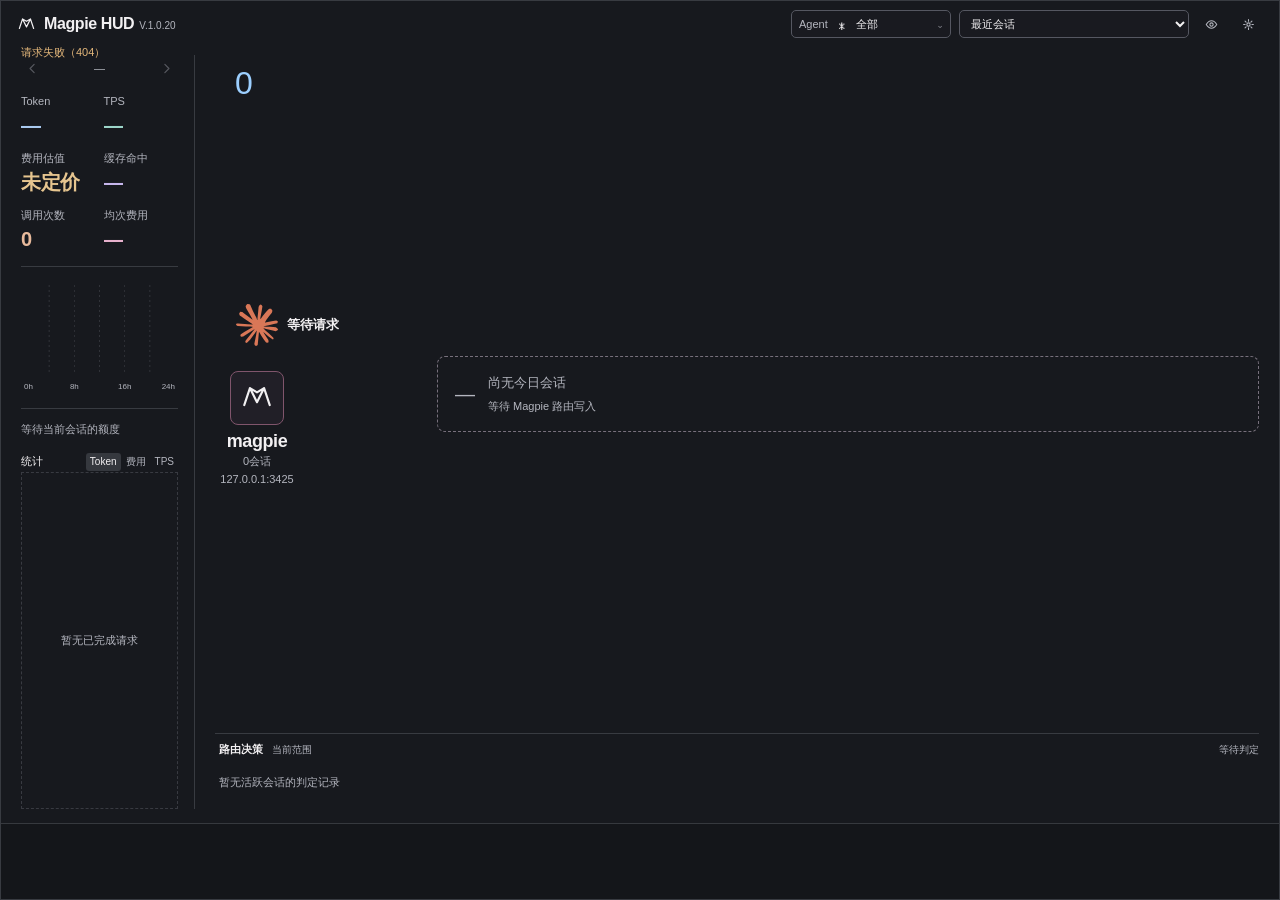
==== commit 645f15d2: "feat: 1.0.20 支持远端 HUD Server 与网页查看 提取共用采集核心，新增带独立查看密钥的无界面服务、网页登录和实时快照。 桌面支持本地/远端设置、连接检查与断线恢复，保留响应模型和" ====
--- a/ui/index.html
+++ b/ui/index.html
@@ -4,34 +4,35 @@
   <meta charset="utf-8">
   <meta name="viewport" content="width=device-width,initial-scale=1">
   <meta name="color-scheme" content="dark">
-  <title>Magpie HUD V.1.0.29</title>
+  <title>Magpie HUD V.1.0.20</title>
   <link rel="icon" href="icons/magpie.svg" type="image/svg+xml">
-  <link rel="stylesheet" href="hud.css?v=1.0.29">
-  <script src="motion.js?v=1.0.29" defer></script>
-  <script src="hourly.js?v=1.0.29" defer></script>
-  <link rel="stylesheet" href="dates.css?v=1.0.29">
-  <script src="dates.js?v=1.0.29" defer></script>
-  <link rel="stylesheet" href="history.css?v=1.0.29">
-  <script src="history.js?v=1.0.29" defer></script>
-  <link rel="stylesheet" href="model-usage.css?v=1.0.29">
-  <script src="model-costs.js?v=1.0.29" defer></script>
-  <script src="model-usage.js?v=1.0.29" defer></script>
-  <link rel="stylesheet" href="decision-route.css?v=1.0.29">
-  <script src="decision-route.js?v=1.0.29" defer></script>
-  <script src="redact.js?v=1.0.29" defer></script>
-  <script src="source-icons.js?v=1.0.29" defer></script>
-  <script src="hud.js?v=1.0.29" defer></script>
+  <link rel="stylesheet" href="hud.css?v=1.0.20-restore-quota">
+  <script src="data-client.js?v=1.0.20" defer></script>
+  <script src="motion.js?v=1.0.6-20261025-continuous-motion" defer></script>
+  <script src="hourly.js?v=0.0.28-20261022-endpoint-motion" defer></script>
+  <link rel="stylesheet" href="dates.css?v=20261023-deeper-heat">
+  <script src="dates.js?v=1.0.20" defer></script>
+  <link rel="stylesheet" href="history.css?v=20261029-route-prefix">
+  <script src="history.js?v=1.0.20" defer></script>
+  <link rel="stylesheet" href="model-usage.css?v=20261027-model-usage-v31">
+  <script src="model-usage.js?v=1.0.20" defer></script>
+  <link rel="stylesheet" href="decision-route.css?v=1.0.6-20261030-decision-sticky">
+  <script src="decision-route.js?v=20261029-user-turn" defer></script>
+  <script src="redact.js?v=20261028-redact" defer></script>
+  <script src="source-icons.js?v=1.0.8-20261030-agent-icons" defer></script>
+  <script src="hud.js?v=1.0.20-restore-quota" defer></script>
 </head>
 <body>
 <main class="hud" id="hud" data-state="waiting" data-sources="compact" data-focus="true">
   <header class="window-bar" id="drag-region" data-tauri-drag-region>
     <svg class="brand-mark" viewBox="0 0 24 24" aria-hidden="true"><path d="m3 17 4-12 5 10 5-10 4 12M7 5l5 3 5-3"/></svg>
-    <h1 class="brand-name">Magpie HUD <span class="app-version" id="app-version">V.1.0.29</span></h1><span class="brand-subtitle">路由监视</span>
+    <h1 class="brand-name">Magpie HUD <span class="app-version" id="app-version">V.1.0.20</span></h1><span class="brand-subtitle">路由监视</span>
     <span class="watch-state" id="watch-label" role="status">等待今日记录</span>
     <button id="agent-select" class="agent-select" type="button" role="combobox" aria-label="按 Agent 筛选路由" aria-haspopup="listbox" aria-expanded="false" aria-controls="agent-options"><span class="agent-caption">Agent</span><span class="agent-icon" aria-hidden="true">∗</span><span class="agent-value">全部</span><span class="agent-arrow" aria-hidden="true">⌄</span></button>
     <label class="scope-label" for="session-select">查看</label>
     <select id="session-select" aria-label="按会话查看路由"><option value="*">最近会话</option></select>
     <button id="redact" class="window-button" type="button" data-redact aria-label="账号打码" aria-pressed="false" title=""><svg viewBox="0 0 20 20" aria-hidden="true"><path d="M3 10s3-5 7-5 7 5 7 5-3 5-7 5-7-5-7-5Z"/><circle cx="10" cy="10" r="2.2"/></svg></button>
+    <button id="settings" class="window-button" type="button" aria-label="连接设置" aria-haspopup="dialog" aria-expanded="false" aria-controls="connection-dialog" title="连接设置"><svg viewBox="0 0 20 20" aria-hidden="true"><circle cx="10" cy="10" r="2.2"/><path d="M10 3.5v2M10 14.5v2M3.5 10h2M14.5 10h2M5.4 5.4l1.4 1.4M13.2 13.2l1.4 1.4M14.6 5.4l-1.4 1.4M6.8 13.2l-1.4 1.4"/></svg></button>
     <button id="pin" class="window-button" type="button" aria-label="置顶窗口" aria-pressed="true" title="置顶窗口"><svg viewBox="0 0 20 20" aria-hidden="true"><path d="M7 3h6m-5 0v5l-3 3v1h10v-1l-3-3V3M10 12v5"/></svg></button>
     <button id="hide-window" class="window-button" type="button" aria-label="最小化到托盘" title="最小化到托盘"><svg viewBox="0 0 20 20" aria-hidden="true"><path d="M5 10h10"/></svg></button>
     <button id="close-window" class="window-button" type="button" aria-label="关闭程序" title="关闭程序"><svg viewBox="0 0 20 20" aria-hidden="true"><path d="m6 6 8 8M14 6l-8 8"/></svg></button>
@@ -67,7 +68,7 @@
       <table id="hourly-table" class="hourly-table"><caption>每小时明细</caption><thead><tr><th>时段</th><th>Token</th><th>USD</th></tr></thead><tbody></tbody></table>
     </section>
     <section class="quota" aria-label="账号用量">
-      <div class="quota-heading"><h2 id="quota-title">用量</h2><span id="quota-freshness" hidden>旧数据</span></div>
+      <div class="quota-heading"><h2 id="quota-title">用量</h2><select id="quota-scope" aria-label="账号额度范围"><option value="current">当前范围</option><option value="all">全部账号</option></select><span id="quota-freshness" hidden>旧数据</span></div>
       <div id="quota-list" class="quota-list"><p class="quota-empty">等待当前会话的额度</p></div>
     </section>
     <section id="model-usage" class="model-usage" aria-labelledby="model-usage-heading" hidden>
@@ -86,7 +87,7 @@
         <div id="source-list" class="source-list"><div class="source-entry"><div class="source-heading"><span class="source-icon"><img src="icons/claude-color.svg" alt=""></span><strong>等待请求</strong></div></div></div>
       </div>
       <svg class="inbound" viewBox="0 0 48 100" preserveAspectRatio="none" aria-hidden="true"><path class="route-track" d="M2 60C22 60 26 42 46 42"/><path class="route-active" id="inbound-active" d="M2 60C22 60 26 42 46 42"/></svg>
-      <div class="router-node" tabindex="0" aria-label="本机 Magpie 路由器">
+      <div class="router-node" tabindex="0" aria-label="Magpie 路由器">
         <div class="router-emblem"><svg viewBox="0 0 24 24" aria-hidden="true"><path d="m3 17 4-12 5 10 5-10 4 12M7 5l5 3 5-3"/></svg></div>
         <strong>magpie</strong><span class="stats-live-label">实时路由</span><small id="session-count">0会话</small><span id="router-host">127.0.0.1:3425</span>
       </div>
@@ -126,6 +127,28 @@
   <div class="calendar-footer"><span id="calendar-summary"></span><button id="calendar-retry" type="button" hidden>重试</button><button id="calendar-today" type="button">回今天</button></div>
   <table id="calendar-table" class="calendar-table"><caption>每日 Token 与调用明细</caption><thead><tr><th>日期</th><th>Token</th><th>调用</th></tr></thead><tbody></tbody></table>
 </div>
+<div id="connection-dialog" class="connection-dialog" role="dialog" aria-modal="true" aria-labelledby="connection-title" hidden>
+  <div class="connection-panel">
+    <div class="connection-heading"><strong id="connection-title">连接</strong><button id="connection-close" type="button" aria-label="关闭连接设置">×</button></div>
+    <form id="connection-form" novalidate>
+      <div id="connection-desktop">
+        <div class="connection-modes" role="radiogroup" aria-label="数据来源">
+          <label><input type="radio" name="mode" value="local" checked>本地</label>
+          <label><input type="radio" name="mode" value="remote">远端</label>
+        </div>
+        <label class="connection-field">服务地址<input id="connection-url" type="text" inputmode="url" autocomplete="off" spellcheck="false" placeholder="https://hud.example"></label>
+        <label class="connection-field">访问密钥<input id="connection-key" type="password" autocomplete="off" spellcheck="false"></label>
+        <p id="connection-key-hint" class="connection-hint" hidden>已保存密钥。留空则保留，填写则替换。</p>
+        <div class="connection-actions"><button id="connection-test" type="button">测试</button><button id="connection-save" type="submit">保存</button><button id="connection-forget" type="button">忘记</button></div>
+      </div>
+    </form>
+    <div id="connection-browser" hidden>
+      <p id="connection-instance" class="connection-instance"></p>
+      <div class="connection-actions"><button id="connection-logout" type="button">退出登录</button></div>
+    </div>
+    <p id="connection-status" class="connection-status" role="status"></p>
+  </div>
+</div>
 <div class="resize-edge north" data-resize="North" aria-hidden="true"></div>
 <div class="resize-edge south" data-resize="South" aria-hidden="true"></div>
 <div class="resize-edge east" data-resize="East" aria-hidden="true"></div>
--- a/ui/hud.css
+++ b/ui/hud.css
@@ -1,5 +1,6 @@
 :root{color-scheme:dark;--surface:#17191e;--raised:rgb(26 28 33/.78);--ink:#f2f0f2;--muted:#b4b6bf;--route:#e064a2;--route-running:#38bdf8;--route-error:#ff4f5e;--warning:#e2b67a;--failed:#ed919b;--completed:#8dd7b0;--running:#9ccfff;--edge:rgb(190 192 205/.2);--stat-tokens:#a9c9ef;--stat-speed:#9cd5c9;--stat-cost:#e6c58f;--stat-cache:#c6b6ec;--stat-calls:#e8ba9c;--stat-average:#e7b1cd;font-family:"Segoe UI Variable Text","Microsoft YaHei UI","Segoe UI",sans-serif;font-size:13px;color:var(--ink);background:transparent;-webkit-font-smoothing:antialiased}
 *{box-sizing:border-box}html,body{width:100%;height:100%;margin:0;overflow:clip;cursor:default;user-select:none}button,select{font:inherit;color:inherit}button,select,.daily .metric{cursor:pointer}button:focus-visible,select:focus-visible,[tabindex]:focus-visible{outline:2px solid var(--route);outline-offset:2px}[hidden]{display:none!important}
+#quota-scope{width:auto;max-width:90px;height:22px;padding:0 3px;font-size:10px;color:var(--muted);flex-shrink:0}
 /* 聚焦与失焦共用 50% 底色；桌面磨砂由原生窗口负责，文字不参与透明。 */
 .hud{height:100vh;width:100vw;display:grid;grid-template-rows:46px minmax(0,1fr)76px;background:rgb(23 25 30/.5);backdrop-filter:blur(22px);border:1px solid var(--edge);overflow:clip}
 .window-bar{display:flex;align-items:center;gap:9px;padding:0 16px;user-select:none}.brand-mark{width:19px;height:19px;flex-shrink:0}.brand-mark path,.router-emblem path{stroke:currentColor;fill:none;stroke-width:1.5;stroke-linecap:round;stroke-linejoin:round}.brand-name{display:flex;align-items:baseline;gap:8px;margin:0;font-size:18px;line-height:1;font-weight:600;letter-spacing:-.4px;white-space:nowrap;flex-shrink:0}.app-version{font-size:11px;font-weight:400;letter-spacing:0;color:var(--muted);white-space:nowrap;font-variant-numeric:tabular-nums}.brand-subtitle{font-size:11px;color:var(--muted);border-left:1px solid var(--edge);padding-left:11px}.watch-state{margin-left:auto;font-size:11px;color:var(--muted);white-space:nowrap;overflow:hidden;text-overflow:ellipsis;max-width:230px}.hud[data-state="warning"] .watch-state,.hud[data-state="missing"] .watch-state{color:var(--warning)}.scope-label{font-size:11px;color:var(--muted);margin-left:10px}select{height:28px;max-width:194px;width:170px;background:var(--raised);border:1px solid #555761;border-radius:5px;padding:0 7px;font-size:11px}select option{background:var(--surface)}.window-button{width:29px;height:29px;display:grid;place-items:center;background:transparent;color:var(--muted);border:0;border-radius:4px;flex-shrink:0}.window-button svg{width:15px;height:15px;fill:none;stroke:currentColor;stroke-width:1.4;stroke-linecap:round;stroke-linejoin:round}.window-button:hover,.window-button[aria-pressed="true"]{background:rgb(70 72 80/.45);color:var(--ink)}#redact[aria-pressed="true"]{color:var(--warning)}#redact[aria-pressed="true"] svg{stroke-dasharray:2 1.6}
@@ -178,15 +179,13 @@
 /* 顶部筛选固定同行；窄窗把品牌单独放在下一行。 */
 .window-bar{gap:8px}.brand-subtitle,.scope-label{display:none}.brand-name{font-size:16px;gap:5px}.app-version{font-size:10px}
 .watch-state{display:none}.hud[data-state="warning"] .watch-state,.hud[data-state="missing"] .watch-state{display:block;position:absolute;top:44px;left:20px;z-index:5;max-width:calc(100vw - 40px);margin:0;background:var(--surface)}
-.hud[data-layout][data-state="warning"] .content,.hud[data-layout][data-state="missing"] .content{padding-top:24px}
 .agent-select{margin-left:auto;flex:0 1 160px;min-width:105px;max-width:160px}#session-select{flex:1 1 170px;min-width:90px;max-width:230px}
 .hud[data-layout="wide"][data-sources] .router-node>small,.hud[data-layout="wide"][data-sources] .router-node>span{max-width:120px;overflow:visible}
 @media(max-width:679px){
-.hud[data-layout="tall"] .window-bar{display:grid;grid-template-columns:minmax(0,1.15fr) minmax(0,1fr) 26px 26px 26px 26px;grid-template-rows:30px 24px;gap:3px 6px;padding:5px 12px}
+.hud[data-layout="tall"] .window-bar{display:grid;grid-template-columns:minmax(0,1.15fr) minmax(0,1fr) 26px 26px 26px 26px 26px;grid-template-rows:30px 24px;gap:3px 6px;padding:5px 12px}
 .hud[data-layout="tall"] .agent-select{grid-column:1;grid-row:1;width:100%;max-width:none;min-width:0;margin:0}.hud[data-layout="tall"] #session-select{grid-column:2;grid-row:1;width:100%;max-width:none;min-width:0}
-.hud[data-layout="tall"] #redact{grid-column:3;grid-row:1}.hud[data-layout="tall"] #pin{grid-column:4;grid-row:1}.hud[data-layout="tall"] #hide-window{grid-column:5;grid-row:1}.hud[data-layout="tall"] #close-window{grid-column:6;grid-row:1}.hud[data-layout="tall"] .window-button{width:26px}
+.hud[data-layout="tall"] #redact{grid-column:3;grid-row:1}.hud[data-layout="tall"] #settings{grid-column:4;grid-row:1}.hud[data-layout="tall"] #pin{grid-column:5;grid-row:1}.hud[data-layout="tall"] #hide-window{grid-column:6;grid-row:1}.hud[data-layout="tall"] #close-window{grid-column:7;grid-row:1}.hud[data-layout="tall"] .window-button{width:26px}
 .hud[data-layout="tall"] .brand-mark{display:none}.hud[data-layout="tall"] .brand-name{grid-column:1/-1;grid-row:2;font-size:14px}.hud[data-layout="tall"] .watch-state{display:none}
-.hud[data-layout="tall"][data-state="warning"] .watch-state,.hud[data-layout="tall"][data-state="missing"] .watch-state{display:block;top:68px;left:12px;max-width:calc(100vw - 24px)}
 .hud[data-layout="tall"]{grid-template-rows:66px minmax(0,1fr)76px}
 }
 @media(max-width:679px) and (max-height:420px){.hud[data-layout="tall"]{grid-template-rows:66px minmax(0,1fr)28px}}
@@ -203,3 +202,22 @@
 .quota-tooltip-balance{margin:12px 0 0}.quota-tooltip-error{margin:12px 0 0;color:var(--warning);font-size:11px;overflow-wrap:anywhere}.quota-tooltip-footer{margin-top:12px;padding-top:8px;border-top:1px solid var(--edge);color:var(--muted);font-size:11px}
 @media(max-width:420px){.quota-tooltip{padding:12px}.quota-tooltip-window-heading{flex-wrap:wrap;gap:2px 8px}.quota-tooltip-value{margin-left:auto}}
 @media(forced-colors:active){.quota-tooltip{background:Canvas;border-color:CanvasText;color:CanvasText}.quota-tooltip-track{border:1px solid CanvasText}.quota-tooltip-fill{background:Highlight}.hud,.sidebar,.daily,.quota,.route-card{border-color:CanvasText;background:Canvas}.branch,.route-active{stroke:Highlight}.quota-track{border:1px solid CanvasText}.quota-fill{background:Highlight}.request-spinner{color:Highlight}.route-card::before{background:Highlight}.route-card.failed{border-style:dashed}}
+/* 浏览器没有窗口壳；断线时保留画面，只把监视状态标成陈旧。 */
+html[data-hud-shell="browser"] #pin,html[data-hud-shell="browser"] #hide-window,html[data-hud-shell="browser"] #close-window,html[data-hud-shell="browser"] .resize-edge,html[data-hud-shell="browser"] .resize-corner{display:none!important}
+html[data-hud-shell="browser"],html[data-hud-shell="browser"] body,html[data-hud-shell="browser"] .hud{background:#17191e}
+html[data-hud-shell="browser"] .hud[data-layout="tall"] .window-bar{grid-template-columns:minmax(0,1.15fr) minmax(0,1fr) 26px 26px}
+.hud[data-stream="stale"] .watch-state,.hud[data-state="disconnected"] .watch-state{display:block;position:absolute;top:44px;left:20px;z-index:5;max-width:calc(100vw - 40px);margin:0;color:var(--warning);background:var(--surface)}
+.connection-dialog{position:fixed;inset:0;z-index:80;display:grid;place-items:center;padding:16px;background:rgb(0 0 0/.35)}
+.connection-panel{width:min(340px,100%);display:grid;gap:10px;padding:14px 16px;background:var(--surface);color:var(--ink);border:1px solid var(--edge);border-radius:8px;box-shadow:0 6px 20px rgb(0 0 0/.3);user-select:text}
+.connection-heading,.connection-modes,.connection-actions{display:flex;align-items:center;gap:8px}
+.connection-heading{justify-content:space-between}.connection-heading strong{font-size:14px;font-weight:600}
+#connection-close{width:28px;height:28px;border:0;background:transparent;color:var(--muted);font-size:18px}
+.connection-modes label,.connection-field{display:flex;align-items:center;gap:6px;color:var(--muted);font-size:12px}
+.connection-field{display:grid;gap:4px}
+.connection-panel input[type="text"],.connection-panel input[type="password"]{width:100%;height:30px;padding:0 8px;background:#1d2025;border:1px solid #555761;border-radius:5px;color:var(--ink);font:inherit;user-select:text}
+.connection-panel button{min-height:30px;padding:4px 10px;background:transparent;border:1px solid var(--edge);border-radius:5px;font:inherit}
+.connection-panel button:hover{background:rgb(70 72 80/.45)}
+.connection-actions{justify-content:flex-end}
+.connection-hint,.connection-status,.connection-instance{margin:0;color:var(--muted);font-size:12px;line-height:1.5;white-space:pre-line}
+.connection-status:not(:empty){color:var(--warning)}
+.connection-panel button{user-select:none}
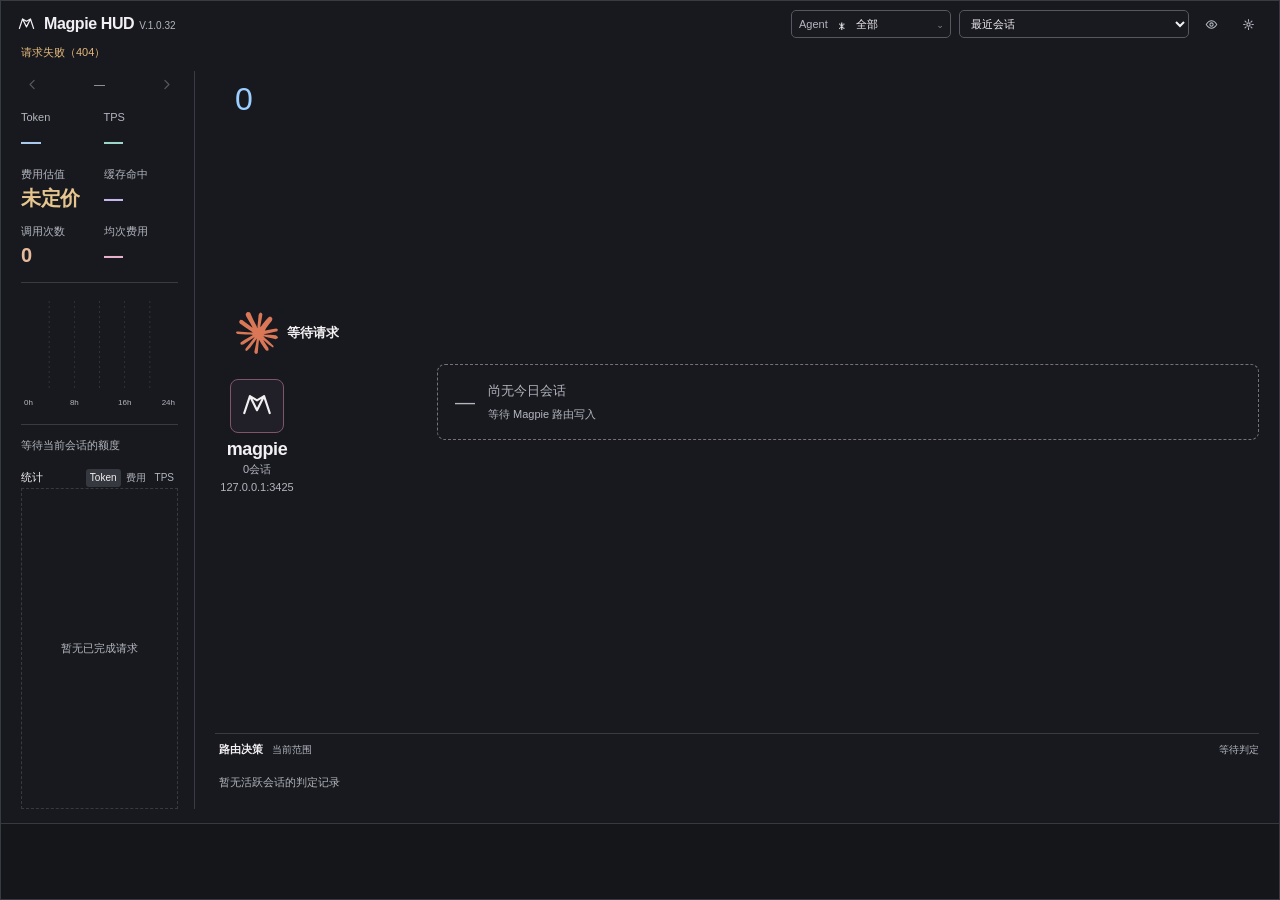
==== commit 2e929a9d: "merge: 1.0.32 整合远端 HUD 与本机功能并修复审查问题 将可信 TPS、CLI 标题、来源小时费用、独立健康状态、增量读取和详情分页迁入共享核心。 修复换源残留会话、路由编号复用、跨时" ====
--- a/ui/index.html
+++ b/ui/index.html
@@ -4,29 +4,30 @@
   <meta charset="utf-8">
   <meta name="viewport" content="width=device-width,initial-scale=1">
   <meta name="color-scheme" content="dark">
-  <title>Magpie HUD V.1.0.20</title>
+  <title>Magpie HUD V.1.0.32</title>
   <link rel="icon" href="icons/magpie.svg" type="image/svg+xml">
-  <link rel="stylesheet" href="hud.css?v=1.0.20-restore-quota">
-  <script src="data-client.js?v=1.0.20" defer></script>
-  <script src="motion.js?v=1.0.6-20261025-continuous-motion" defer></script>
-  <script src="hourly.js?v=0.0.28-20261022-endpoint-motion" defer></script>
-  <link rel="stylesheet" href="dates.css?v=20261023-deeper-heat">
-  <script src="dates.js?v=1.0.20" defer></script>
-  <link rel="stylesheet" href="history.css?v=20261029-route-prefix">
-  <script src="history.js?v=1.0.20" defer></script>
-  <link rel="stylesheet" href="model-usage.css?v=20261027-model-usage-v31">
-  <script src="model-usage.js?v=1.0.20" defer></script>
-  <link rel="stylesheet" href="decision-route.css?v=1.0.6-20261030-decision-sticky">
-  <script src="decision-route.js?v=20261029-user-turn" defer></script>
-  <script src="redact.js?v=20261028-redact" defer></script>
-  <script src="source-icons.js?v=1.0.8-20261030-agent-icons" defer></script>
-  <script src="hud.js?v=1.0.20-restore-quota" defer></script>
+  <link rel="stylesheet" href="hud.css?v=1.0.32">
+  <script src="data-client.js?v=1.0.32" defer></script>
+  <script src="motion.js?v=1.0.32" defer></script>
+  <script src="hourly.js?v=1.0.32" defer></script>
+  <link rel="stylesheet" href="dates.css?v=1.0.32">
+  <script src="dates.js?v=1.0.32" defer></script>
+  <link rel="stylesheet" href="history.css?v=1.0.32">
+  <script src="history.js?v=1.0.32" defer></script>
+  <link rel="stylesheet" href="model-usage.css?v=1.0.32">
+  <script src="model-costs.js?v=1.0.32" defer></script>
+  <script src="model-usage.js?v=1.0.32" defer></script>
+  <link rel="stylesheet" href="decision-route.css?v=1.0.32">
+  <script src="decision-route.js?v=1.0.32" defer></script>
+  <script src="redact.js?v=1.0.32" defer></script>
+  <script src="source-icons.js?v=1.0.32" defer></script>
+  <script src="hud.js?v=1.0.32" defer></script>
 </head>
 <body>
 <main class="hud" id="hud" data-state="waiting" data-sources="compact" data-focus="true">
   <header class="window-bar" id="drag-region" data-tauri-drag-region>
     <svg class="brand-mark" viewBox="0 0 24 24" aria-hidden="true"><path d="m3 17 4-12 5 10 5-10 4 12M7 5l5 3 5-3"/></svg>
-    <h1 class="brand-name">Magpie HUD <span class="app-version" id="app-version">V.1.0.20</span></h1><span class="brand-subtitle">路由监视</span>
+    <h1 class="brand-name">Magpie HUD <span class="app-version" id="app-version">V.1.0.32</span></h1><span class="brand-subtitle">路由监视</span>
     <span class="watch-state" id="watch-label" role="status">等待今日记录</span>
     <button id="agent-select" class="agent-select" type="button" role="combobox" aria-label="按 Agent 筛选路由" aria-haspopup="listbox" aria-expanded="false" aria-controls="agent-options"><span class="agent-caption">Agent</span><span class="agent-icon" aria-hidden="true">∗</span><span class="agent-value">全部</span><span class="agent-arrow" aria-hidden="true">⌄</span></button>
     <label class="scope-label" for="session-select">查看</label>
--- a/ui/hud.css
+++ b/ui/hud.css
@@ -179,6 +179,7 @@
 /* 顶部筛选固定同行；窄窗把品牌单独放在下一行。 */
 .window-bar{gap:8px}.brand-subtitle,.scope-label{display:none}.brand-name{font-size:16px;gap:5px}.app-version{font-size:10px}
 .watch-state{display:none}.hud[data-state="warning"] .watch-state,.hud[data-state="missing"] .watch-state{display:block;position:absolute;top:44px;left:20px;z-index:5;max-width:calc(100vw - 40px);margin:0;background:var(--surface)}
+.hud[data-layout][data-state="warning"] .content,.hud[data-layout][data-state="missing"] .content{padding-top:24px}
 .agent-select{margin-left:auto;flex:0 1 160px;min-width:105px;max-width:160px}#session-select{flex:1 1 170px;min-width:90px;max-width:230px}
 .hud[data-layout="wide"][data-sources] .router-node>small,.hud[data-layout="wide"][data-sources] .router-node>span{max-width:120px;overflow:visible}
 @media(max-width:679px){
@@ -186,6 +187,7 @@
 .hud[data-layout="tall"] .agent-select{grid-column:1;grid-row:1;width:100%;max-width:none;min-width:0;margin:0}.hud[data-layout="tall"] #session-select{grid-column:2;grid-row:1;width:100%;max-width:none;min-width:0}
 .hud[data-layout="tall"] #redact{grid-column:3;grid-row:1}.hud[data-layout="tall"] #settings{grid-column:4;grid-row:1}.hud[data-layout="tall"] #pin{grid-column:5;grid-row:1}.hud[data-layout="tall"] #hide-window{grid-column:6;grid-row:1}.hud[data-layout="tall"] #close-window{grid-column:7;grid-row:1}.hud[data-layout="tall"] .window-button{width:26px}
 .hud[data-layout="tall"] .brand-mark{display:none}.hud[data-layout="tall"] .brand-name{grid-column:1/-1;grid-row:2;font-size:14px}.hud[data-layout="tall"] .watch-state{display:none}
+.hud[data-layout="tall"][data-state="warning"] .watch-state,.hud[data-layout="tall"][data-state="missing"] .watch-state{display:block;top:68px;left:12px;max-width:calc(100vw - 24px)}
 .hud[data-layout="tall"]{grid-template-rows:66px minmax(0,1fr)76px}
 }
 @media(max-width:679px) and (max-height:420px){.hud[data-layout="tall"]{grid-template-rows:66px minmax(0,1fr)28px}}
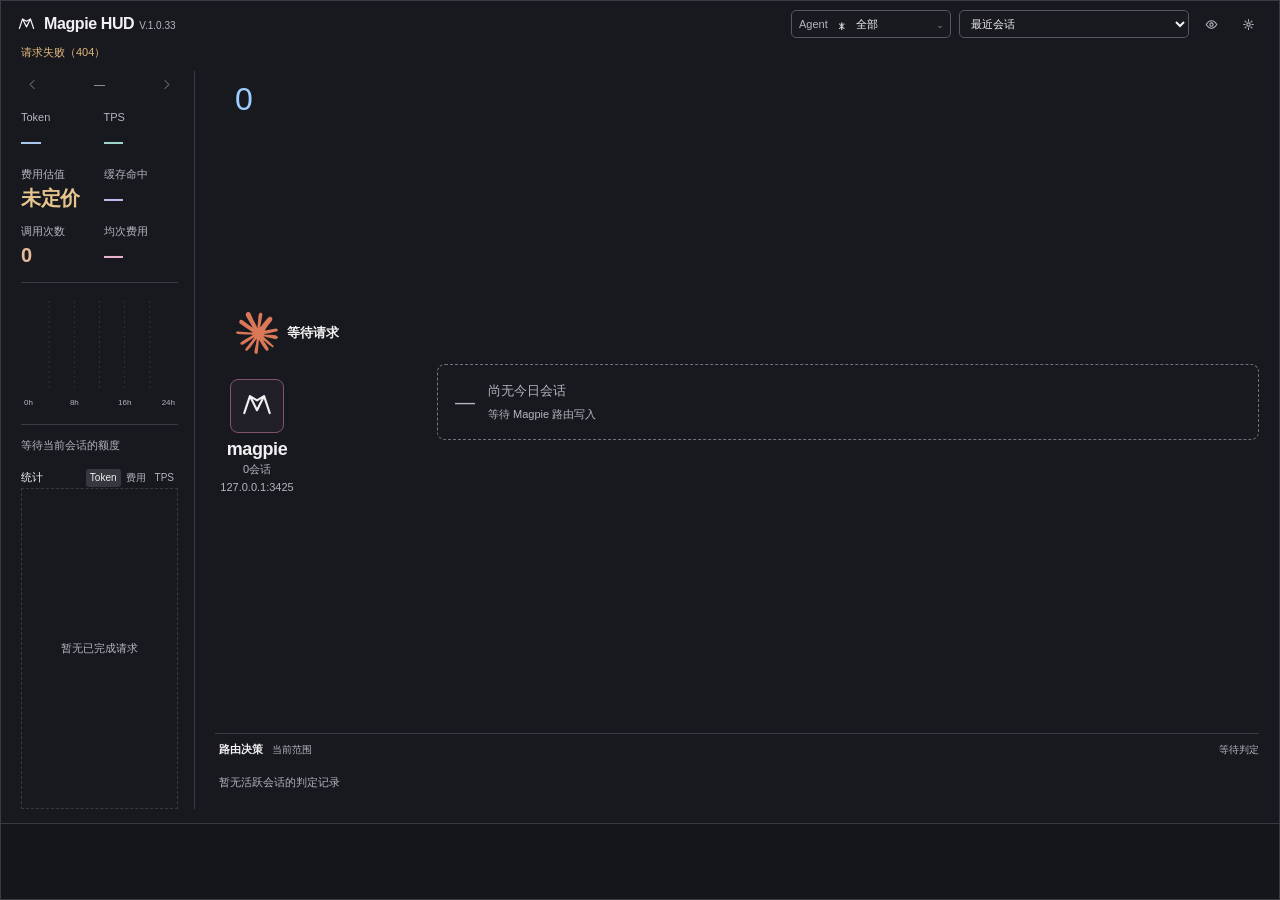
==== commit 6e799f4e: "perf: 1.0.33 降低 WebView 连线持续绘制开销 隔离 SVG 连线绘制区域，以亚像素步进保留流速和现有布局。原生同场景 A/B/A 对照 WebView CPU 中位数降低 42.8" ====
--- a/ui/index.html
+++ b/ui/index.html
@@ -4,30 +4,30 @@
   <meta charset="utf-8">
   <meta name="viewport" content="width=device-width,initial-scale=1">
   <meta name="color-scheme" content="dark">
-  <title>Magpie HUD V.1.0.32</title>
+  <title>Magpie HUD V.1.0.33</title>
   <link rel="icon" href="icons/magpie.svg" type="image/svg+xml">
-  <link rel="stylesheet" href="hud.css?v=1.0.32">
-  <script src="data-client.js?v=1.0.32" defer></script>
-  <script src="motion.js?v=1.0.32" defer></script>
-  <script src="hourly.js?v=1.0.32" defer></script>
-  <link rel="stylesheet" href="dates.css?v=1.0.32">
-  <script src="dates.js?v=1.0.32" defer></script>
-  <link rel="stylesheet" href="history.css?v=1.0.32">
-  <script src="history.js?v=1.0.32" defer></script>
-  <link rel="stylesheet" href="model-usage.css?v=1.0.32">
-  <script src="model-costs.js?v=1.0.32" defer></script>
-  <script src="model-usage.js?v=1.0.32" defer></script>
-  <link rel="stylesheet" href="decision-route.css?v=1.0.32">
-  <script src="decision-route.js?v=1.0.32" defer></script>
-  <script src="redact.js?v=1.0.32" defer></script>
-  <script src="source-icons.js?v=1.0.32" defer></script>
-  <script src="hud.js?v=1.0.32" defer></script>
+  <link rel="stylesheet" href="hud.css?v=1.0.33">
+  <script src="data-client.js?v=1.0.33" defer></script>
+  <script src="motion.js?v=1.0.33" defer></script>
+  <script src="hourly.js?v=1.0.33" defer></script>
+  <link rel="stylesheet" href="dates.css?v=1.0.33">
+  <script src="dates.js?v=1.0.33" defer></script>
+  <link rel="stylesheet" href="history.css?v=1.0.33">
+  <script src="history.js?v=1.0.33" defer></script>
+  <link rel="stylesheet" href="model-usage.css?v=1.0.33">
+  <script src="model-costs.js?v=1.0.33" defer></script>
+  <script src="model-usage.js?v=1.0.33" defer></script>
+  <link rel="stylesheet" href="decision-route.css?v=1.0.33">
+  <script src="decision-route.js?v=1.0.33" defer></script>
+  <script src="redact.js?v=1.0.33" defer></script>
+  <script src="source-icons.js?v=1.0.33" defer></script>
+  <script src="hud.js?v=1.0.33" defer></script>
 </head>
 <body>
 <main class="hud" id="hud" data-state="waiting" data-sources="compact" data-focus="true">
   <header class="window-bar" id="drag-region" data-tauri-drag-region>
     <svg class="brand-mark" viewBox="0 0 24 24" aria-hidden="true"><path d="m3 17 4-12 5 10 5-10 4 12M7 5l5 3 5-3"/></svg>
-    <h1 class="brand-name">Magpie HUD <span class="app-version" id="app-version">V.1.0.32</span></h1><span class="brand-subtitle">路由监视</span>
+    <h1 class="brand-name">Magpie HUD <span class="app-version" id="app-version">V.1.0.33</span></h1><span class="brand-subtitle">路由监视</span>
     <span class="watch-state" id="watch-label" role="status">等待今日记录</span>
     <button id="agent-select" class="agent-select" type="button" role="combobox" aria-label="按 Agent 筛选路由" aria-haspopup="listbox" aria-expanded="false" aria-controls="agent-options"><span class="agent-caption">Agent</span><span class="agent-icon" aria-hidden="true">∗</span><span class="agent-value">全部</span><span class="agent-arrow" aria-hidden="true">⌄</span></button>
     <label class="scope-label" for="session-select">查看</label>
--- a/ui/hud.css
+++ b/ui/hud.css
@@ -40,6 +40,9 @@
 /* 有明确等待依据时使用黄色；普通上游请求保持蓝色，不从缺失首字字段推断等待。 */
 :root{--route-waiting:#e6cf89}
 .branch.waiting{stroke:var(--route-waiting);stroke-dasharray:6 8;animation:route-stream 1s linear infinite}
+/* 连线独立绘制；每秒仍移动 28px，每步不足 1px，避免高刷新率屏幕逐帧重栅格化整层。 */
+#route-lines,#source-lines{contain:paint;transform:translateZ(0)}
+.branch.running,.branch.waiting,.route-active.flowing{animation-timing-function:steps(30,end)}
 .branch-base.waiting{stroke:var(--route-waiting)}
 .state-tag[data-status="waiting"]{color:var(--route-waiting)}
 .route-card.waiting::before{background:var(--route-waiting)}.route-card.waiting{border-color:#8a7748}
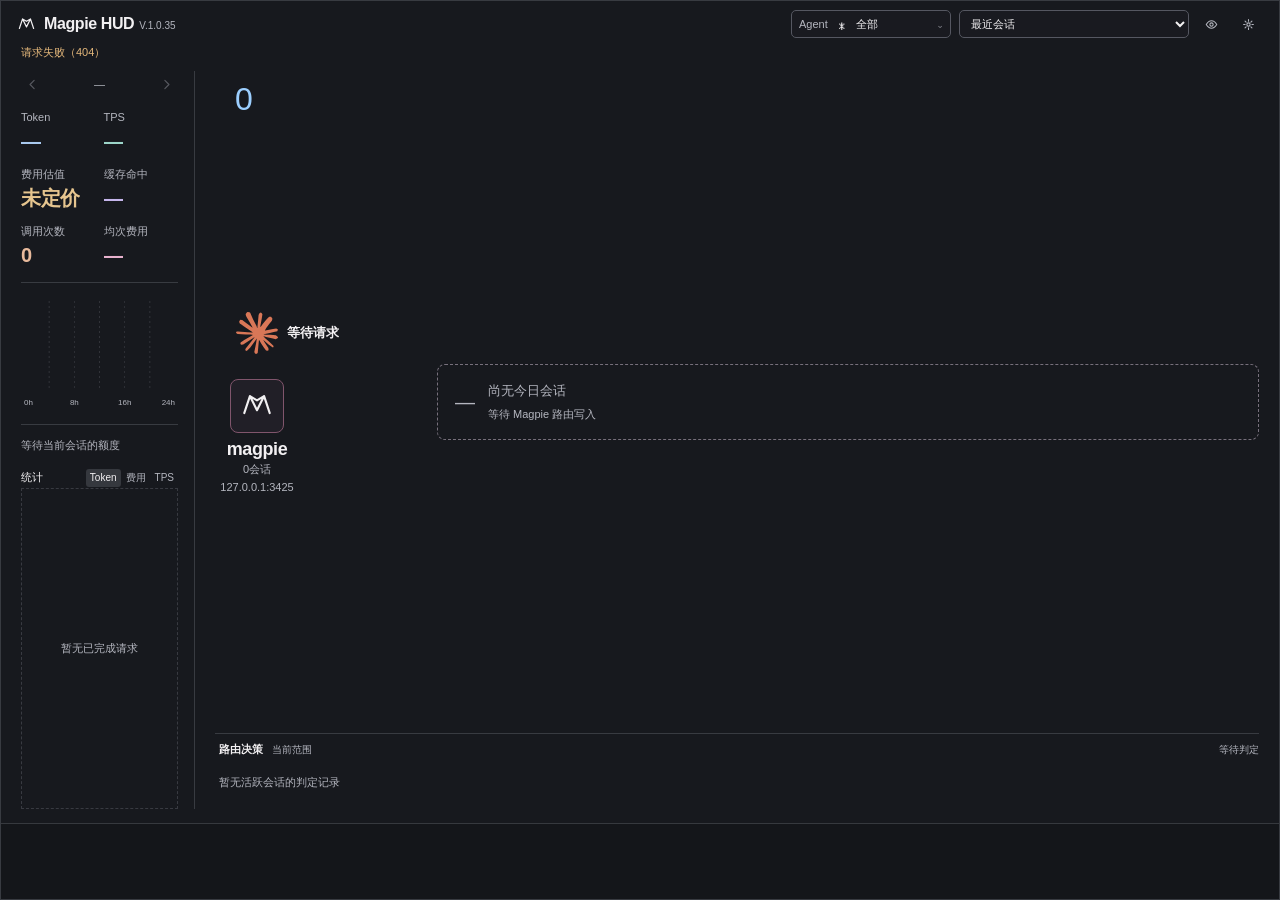
==== commit e9416de6: "feat: 1.0.35 为模型统计分配稳定的系列配色 同时纳入 1.0.34 的空数据提示修复，并覆盖新模型配色回归。  Co-Authored-By: Claude Code <noreply@a" ====
--- a/ui/index.html
+++ b/ui/index.html
@@ -4,30 +4,30 @@
   <meta charset="utf-8">
   <meta name="viewport" content="width=device-width,initial-scale=1">
   <meta name="color-scheme" content="dark">
-  <title>Magpie HUD V.1.0.33</title>
+  <title>Magpie HUD V.1.0.35</title>
   <link rel="icon" href="icons/magpie.svg" type="image/svg+xml">
-  <link rel="stylesheet" href="hud.css?v=1.0.33">
-  <script src="data-client.js?v=1.0.33" defer></script>
-  <script src="motion.js?v=1.0.33" defer></script>
-  <script src="hourly.js?v=1.0.33" defer></script>
-  <link rel="stylesheet" href="dates.css?v=1.0.33">
-  <script src="dates.js?v=1.0.33" defer></script>
-  <link rel="stylesheet" href="history.css?v=1.0.33">
-  <script src="history.js?v=1.0.33" defer></script>
-  <link rel="stylesheet" href="model-usage.css?v=1.0.33">
-  <script src="model-costs.js?v=1.0.33" defer></script>
-  <script src="model-usage.js?v=1.0.33" defer></script>
-  <link rel="stylesheet" href="decision-route.css?v=1.0.33">
-  <script src="decision-route.js?v=1.0.33" defer></script>
-  <script src="redact.js?v=1.0.33" defer></script>
-  <script src="source-icons.js?v=1.0.33" defer></script>
-  <script src="hud.js?v=1.0.33" defer></script>
+  <link rel="stylesheet" href="hud.css?v=1.0.35">
+  <script src="data-client.js?v=1.0.35" defer></script>
+  <script src="motion.js?v=1.0.35" defer></script>
+  <script src="hourly.js?v=1.0.35" defer></script>
+  <link rel="stylesheet" href="dates.css?v=1.0.35">
+  <script src="dates.js?v=1.0.35" defer></script>
+  <link rel="stylesheet" href="history.css?v=1.0.35">
+  <script src="history.js?v=1.0.35" defer></script>
+  <link rel="stylesheet" href="model-usage.css?v=1.0.35">
+  <script src="model-costs.js?v=1.0.35" defer></script>
+  <script src="model-usage.js?v=1.0.35" defer></script>
+  <link rel="stylesheet" href="decision-route.css?v=1.0.35">
+  <script src="decision-route.js?v=1.0.35" defer></script>
+  <script src="redact.js?v=1.0.35" defer></script>
+  <script src="source-icons.js?v=1.0.35" defer></script>
+  <script src="hud.js?v=1.0.35" defer></script>
 </head>
 <body>
 <main class="hud" id="hud" data-state="waiting" data-sources="compact" data-focus="true">
   <header class="window-bar" id="drag-region" data-tauri-drag-region>
     <svg class="brand-mark" viewBox="0 0 24 24" aria-hidden="true"><path d="m3 17 4-12 5 10 5-10 4 12M7 5l5 3 5-3"/></svg>
-    <h1 class="brand-name">Magpie HUD <span class="app-version" id="app-version">V.1.0.33</span></h1><span class="brand-subtitle">路由监视</span>
+    <h1 class="brand-name">Magpie HUD <span class="app-version" id="app-version">V.1.0.35</span></h1><span class="brand-subtitle">路由监视</span>
     <span class="watch-state" id="watch-label" role="status">等待今日记录</span>
     <button id="agent-select" class="agent-select" type="button" role="combobox" aria-label="按 Agent 筛选路由" aria-haspopup="listbox" aria-expanded="false" aria-controls="agent-options"><span class="agent-caption">Agent</span><span class="agent-icon" aria-hidden="true">∗</span><span class="agent-value">全部</span><span class="agent-arrow" aria-hidden="true">⌄</span></button>
     <label class="scope-label" for="session-select">查看</label>
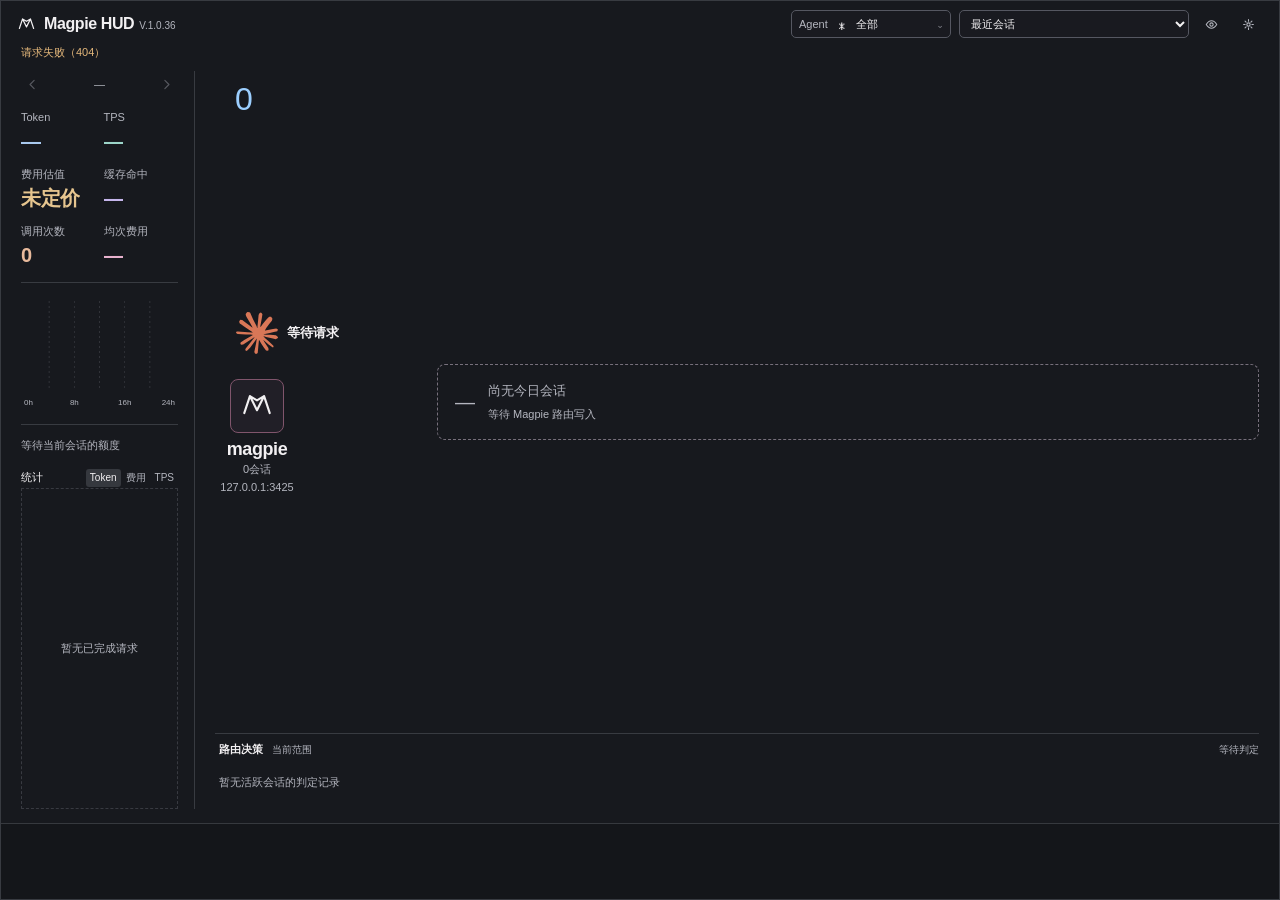
==== commit 8d9fa8ef: "feat: 1.0.36 显示并发请求的实时 TPS 在并发数下方显示当前范围内的实时合计速度，并在运行卡片上显示整数估算。同步版本号和变更记录，补充采样与显示测试。  Co-Authored-By:" ====
--- a/ui/index.html
+++ b/ui/index.html
@@ -4,30 +4,31 @@
   <meta charset="utf-8">
   <meta name="viewport" content="width=device-width,initial-scale=1">
   <meta name="color-scheme" content="dark">
-  <title>Magpie HUD V.1.0.35</title>
+  <title>Magpie HUD V.1.0.36</title>
   <link rel="icon" href="icons/magpie.svg" type="image/svg+xml">
-  <link rel="stylesheet" href="hud.css?v=1.0.35">
-  <script src="data-client.js?v=1.0.35" defer></script>
-  <script src="motion.js?v=1.0.35" defer></script>
-  <script src="hourly.js?v=1.0.35" defer></script>
-  <link rel="stylesheet" href="dates.css?v=1.0.35">
-  <script src="dates.js?v=1.0.35" defer></script>
-  <link rel="stylesheet" href="history.css?v=1.0.35">
-  <script src="history.js?v=1.0.35" defer></script>
-  <link rel="stylesheet" href="model-usage.css?v=1.0.35">
-  <script src="model-costs.js?v=1.0.35" defer></script>
-  <script src="model-usage.js?v=1.0.35" defer></script>
-  <link rel="stylesheet" href="decision-route.css?v=1.0.35">
-  <script src="decision-route.js?v=1.0.35" defer></script>
-  <script src="redact.js?v=1.0.35" defer></script>
-  <script src="source-icons.js?v=1.0.35" defer></script>
-  <script src="hud.js?v=1.0.35" defer></script>
+  <link rel="stylesheet" href="hud.css?v=1.0.36">
+  <script src="data-client.js?v=1.0.36" defer></script>
+  <script src="motion.js?v=1.0.36" defer></script>
+  <script src="hourly.js?v=1.0.36" defer></script>
+  <link rel="stylesheet" href="dates.css?v=1.0.36">
+  <script src="dates.js?v=1.0.36" defer></script>
+  <link rel="stylesheet" href="history.css?v=1.0.36">
+  <script src="history.js?v=1.0.36" defer></script>
+  <link rel="stylesheet" href="model-usage.css?v=1.0.36">
+  <script src="model-costs.js?v=1.0.36" defer></script>
+  <script src="model-usage.js?v=1.0.36" defer></script>
+  <link rel="stylesheet" href="decision-route.css?v=1.0.36">
+  <script src="decision-route.js?v=1.0.36" defer></script>
+  <script src="redact.js?v=1.0.36" defer></script>
+  <script src="source-icons.js?v=1.0.36" defer></script>
+  <script src="live-speed.js?v=1.0.36"></script>
+  <script src="hud.js?v=1.0.36" defer></script>
 </head>
 <body>
 <main class="hud" id="hud" data-state="waiting" data-sources="compact" data-focus="true">
   <header class="window-bar" id="drag-region" data-tauri-drag-region>
     <svg class="brand-mark" viewBox="0 0 24 24" aria-hidden="true"><path d="m3 17 4-12 5 10 5-10 4 12M7 5l5 3 5-3"/></svg>
-    <h1 class="brand-name">Magpie HUD <span class="app-version" id="app-version">V.1.0.35</span></h1><span class="brand-subtitle">路由监视</span>
+    <h1 class="brand-name">Magpie HUD <span class="app-version" id="app-version">V.1.0.36</span></h1><span class="brand-subtitle">路由监视</span>
     <span class="watch-state" id="watch-label" role="status">等待今日记录</span>
     <button id="agent-select" class="agent-select" type="button" role="combobox" aria-label="按 Agent 筛选路由" aria-haspopup="listbox" aria-expanded="false" aria-controls="agent-options"><span class="agent-caption">Agent</span><span class="agent-icon" aria-hidden="true">∗</span><span class="agent-value">全部</span><span class="agent-arrow" aria-hidden="true">⌄</span></button>
     <label class="scope-label" for="session-select">查看</label>
@@ -82,7 +83,7 @@
     <section class="routing" aria-label="Agent 经 magpie 路由到会话账号">
       <svg id="route-lines" class="route-lines" aria-hidden="true"></svg>
       <div class="transit">
-      <div id="active-sessions" class="active-sessions" role="status" aria-live="polite" aria-label="0 个会话正在请求"><strong id="active-session-count">0</strong></div>
+      <div id="active-sessions" class="active-sessions" role="status" aria-live="polite" aria-label="0 个会话正在请求"><strong id="active-session-count">0</strong><span id="active-tps" title="" hidden></span></div>
       <svg id="source-lines" class="source-lines" aria-hidden="true"></svg>
       <div class="source-node" tabindex="0" id="source-node">
         <div id="source-list" class="source-list"><div class="source-entry"><div class="source-heading"><span class="source-icon"><img src="icons/claude-color.svg" alt=""></span><strong>等待请求</strong></div></div></div>
--- a/ui/hud.css
+++ b/ui/hud.css
@@ -27,6 +27,7 @@
 .hud .daily .metric dt{position:absolute;width:1px;height:1px;padding:0;margin:-1px;overflow:hidden;clip-path:inset(50%);white-space:nowrap}
 .hud .daily .metric dd,.hud .daily .metric:nth-child(2) dd{font-size:14px;line-height:22px;margin:0;max-width:100%;overflow:hidden;text-overflow:ellipsis;white-space:nowrap;letter-spacing:-.3px;font-weight:600}
 .hud .daily .metric small{display:none}
+.card-metrics[data-live="true"] .card-tps{font-weight:600}
 .hud .daily #daily-cache{color:var(--stat-cache)}.hud .daily #daily-calls{color:var(--stat-calls)}.hud .daily #daily-average{color:var(--stat-average)}
 .hud .daily .metric::before{content:none}
 .hud .daily .metric:not(:nth-child(3n + 1))::before{content:"";position:absolute;left:0;top:50%;width:0;height:10px;transform:translateY(-50%);border-left:1px solid var(--edge)}
@@ -118,6 +119,8 @@
 .active-sessions{position:absolute;top:8px;left:20px;z-index:2;color:var(--running);font-variant-numeric:tabular-nums;cursor:help}
 #active-session-count{display:block;height:40px;overflow:hidden;font-size:32px;line-height:40px;font-weight:500;position:relative}
 #active-session-count .metric-reel{display:block;line-height:40px}#active-session-count .metric-digit{height:40px}
+#active-tps{display:block;margin-top:-2px;font-size:12px;line-height:16px;font-weight:600;white-space:nowrap;opacity:.85}
+#active-tps[hidden]{display:none}
 .hud[data-layout="tall"] .active-sessions{display:none}
 @media(max-height:540px){.active-sessions{display:none}}
 .hud[data-layout="wide"] .routes{padding-left:20px}
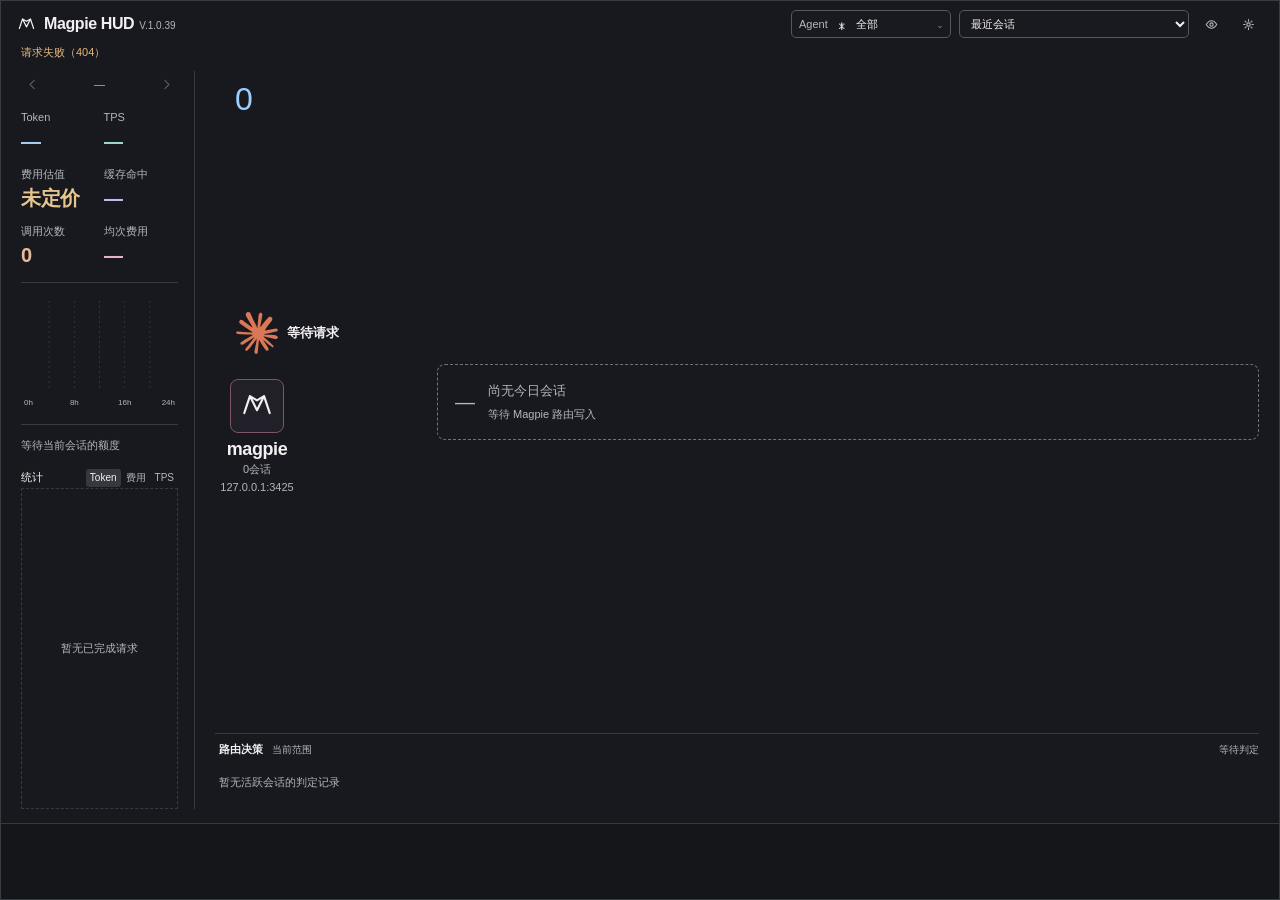
==== commit 219fe17a: "feat: 1.0.39 新增实时 TPS 趋势图并优化窗口与透明样式 实时合计 TPS 移至并发数右侧并按 15 秒时间加权均值刷新，保留红涨蓝跌与双向短滚动；左侧中转栏增加按分钟统计的近 30 分" ====
--- a/ui/index.html
+++ b/ui/index.html
@@ -4,31 +4,32 @@
   <meta charset="utf-8">
   <meta name="viewport" content="width=device-width,initial-scale=1">
   <meta name="color-scheme" content="dark">
-  <title>Magpie HUD V.1.0.36</title>
+  <title>Magpie HUD V.1.0.39</title>
   <link rel="icon" href="icons/magpie.svg" type="image/svg+xml">
-  <link rel="stylesheet" href="hud.css?v=1.0.36">
-  <script src="data-client.js?v=1.0.36" defer></script>
-  <script src="motion.js?v=1.0.36" defer></script>
-  <script src="hourly.js?v=1.0.36" defer></script>
-  <link rel="stylesheet" href="dates.css?v=1.0.36">
-  <script src="dates.js?v=1.0.36" defer></script>
-  <link rel="stylesheet" href="history.css?v=1.0.36">
-  <script src="history.js?v=1.0.36" defer></script>
-  <link rel="stylesheet" href="model-usage.css?v=1.0.36">
-  <script src="model-costs.js?v=1.0.36" defer></script>
-  <script src="model-usage.js?v=1.0.36" defer></script>
-  <link rel="stylesheet" href="decision-route.css?v=1.0.36">
-  <script src="decision-route.js?v=1.0.36" defer></script>
-  <script src="redact.js?v=1.0.36" defer></script>
-  <script src="source-icons.js?v=1.0.36" defer></script>
-  <script src="live-speed.js?v=1.0.36"></script>
-  <script src="hud.js?v=1.0.36" defer></script>
+  <link rel="stylesheet" href="hud.css?v=1.0.39">
+  <script src="data-client.js?v=1.0.39" defer></script>
+  <script src="motion.js?v=1.0.39" defer></script>
+  <script src="hourly.js?v=1.0.39" defer></script>
+  <link rel="stylesheet" href="dates.css?v=1.0.39">
+  <script src="dates.js?v=1.0.39" defer></script>
+  <link rel="stylesheet" href="history.css?v=1.0.39">
+  <script src="history.js?v=1.0.39" defer></script>
+  <link rel="stylesheet" href="model-usage.css?v=1.0.39">
+  <script src="model-costs.js?v=1.0.39" defer></script>
+  <script src="model-usage.js?v=1.0.39" defer></script>
+  <link rel="stylesheet" href="decision-route.css?v=1.0.39">
+  <script src="decision-route.js?v=1.0.39" defer></script>
+  <script src="redact.js?v=1.0.39" defer></script>
+  <script src="source-icons.js?v=1.0.39" defer></script>
+  <script src="live-speed.js?v=1.0.39" defer></script>
+  <script src="live-trend.js?v=1.0.39" defer></script>
+  <script src="hud.js?v=1.0.39" defer></script>
 </head>
 <body>
 <main class="hud" id="hud" data-state="waiting" data-sources="compact" data-focus="true">
   <header class="window-bar" id="drag-region" data-tauri-drag-region>
     <svg class="brand-mark" viewBox="0 0 24 24" aria-hidden="true"><path d="m3 17 4-12 5 10 5-10 4 12M7 5l5 3 5-3"/></svg>
-    <h1 class="brand-name">Magpie HUD <span class="app-version" id="app-version">V.1.0.36</span></h1><span class="brand-subtitle">路由监视</span>
+    <h1 class="brand-name">Magpie HUD <span class="app-version" id="app-version">V.1.0.39</span></h1><span class="brand-subtitle">路由监视</span>
     <span class="watch-state" id="watch-label" role="status">等待今日记录</span>
     <button id="agent-select" class="agent-select" type="button" role="combobox" aria-label="按 Agent 筛选路由" aria-haspopup="listbox" aria-expanded="false" aria-controls="agent-options"><span class="agent-caption">Agent</span><span class="agent-icon" aria-hidden="true">∗</span><span class="agent-value">全部</span><span class="agent-arrow" aria-hidden="true">⌄</span></button>
     <label class="scope-label" for="session-select">查看</label>
@@ -83,7 +84,16 @@
     <section class="routing" aria-label="Agent 经 magpie 路由到会话账号">
       <svg id="route-lines" class="route-lines" aria-hidden="true"></svg>
       <div class="transit">
-      <div id="active-sessions" class="active-sessions" role="status" aria-live="polite" aria-label="0 个会话正在请求"><strong id="active-session-count">0</strong><span id="active-tps" title="" hidden></span></div>
+      <div class="active-monitor">
+        <div id="active-sessions" class="active-sessions" role="status" aria-live="polite" aria-label="0 个会话正在请求"><strong id="active-session-count">0</strong><span id="active-tps" title="" hidden></span></div>
+        <figure id="active-trend" hidden>
+          <div class="active-trend-plot" tabindex="0" role="group" aria-label="过去 30 分钟的 TPS 折线与平均并发会话数柱状图，每分钟一组。按左右方向键查看。">
+            <canvas aria-hidden="true"></canvas>
+            <span class="active-trend-value active-trend-peak"></span><span class="active-trend-value active-trend-floor"></span><span class="active-trend-value active-trend-mean"></span>
+          </div>
+          <output hidden><strong></strong><span></span></output>
+        </figure>
+      </div>
       <svg id="source-lines" class="source-lines" aria-hidden="true"></svg>
       <div class="source-node" tabindex="0" id="source-node">
         <div id="source-list" class="source-list"><div class="source-entry"><div class="source-heading"><span class="source-icon"><img src="icons/claude-color.svg" alt=""></span><strong>等待请求</strong></div></div></div>
--- a/ui/hud.css
+++ b/ui/hud.css
@@ -116,13 +116,27 @@
 .hud[data-layout="wide"] .source-node{width:100%;min-height:0;justify-self:start;overflow-x:hidden;overflow-y:auto;scrollbar-width:none}
 .hud[data-layout="wide"] .source-heading{justify-content:flex-start;gap:8px;text-align:left;padding-left:12px}
 .source-icon{width:44px;height:44px;font-size:30px}.source-icon img{width:42px;height:42px}
-.active-sessions{position:absolute;top:8px;left:20px;z-index:2;color:var(--running);font-variant-numeric:tabular-nums;cursor:help}
+/* 并发读数与趋势独占左侧中转栏的上部，路由卡片布局不受影响。 */
+.active-monitor{position:absolute;top:8px;left:20px;width:128px;z-index:2;font-variant-numeric:tabular-nums}
+.active-sessions{display:flex;align-items:baseline;gap:8px;color:var(--running);cursor:help;white-space:nowrap}
 #active-session-count{display:block;height:40px;overflow:hidden;font-size:32px;line-height:40px;font-weight:500;position:relative}
 #active-session-count .metric-reel{display:block;line-height:40px}#active-session-count .metric-digit{height:40px}
-#active-tps{display:block;margin-top:-2px;font-size:12px;line-height:16px;font-weight:600;white-space:nowrap;opacity:.85}
+#active-tps{display:block;position:relative;margin-top:-2px;font-size:12px;line-height:16px;font-weight:600;white-space:nowrap;color:var(--muted);color:color-mix(in oklab,var(--muted),var(--tps-pole,var(--muted)) var(--tps-strength,0%));transition:color 360ms ease}
+#active-tps[data-trend="up"]{--tps-pole:#ec5e65}
+#active-tps[data-trend="down"]{--tps-pole:#4c95f3}
 #active-tps[hidden]{display:none}
-.hud[data-layout="tall"] .active-sessions{display:none}
-@media(max-height:540px){.active-sessions{display:none}}
+@media(prefers-reduced-motion:reduce){#active-tps{transition:none}}
+#active-trend{--trend-red:#ec5e65;--trend-blue:#4c95f3;margin:0}
+.active-trend-plot{position:relative;height:94px;touch-action:pan-y;border-radius:3px}
+.active-trend-plot canvas{display:block;width:100%;height:100%}
+.active-trend-value{position:absolute;pointer-events:none;font-size:10px;line-height:13px;transform:translateX(-50%)}
+.active-trend-peak{color:var(--trend-red)}.active-trend-floor{color:var(--trend-blue)}
+.active-trend-mean{left:2px;transform:translateY(-50%);color:var(--muted)}
+#active-trend output{display:block;padding:2px 4px;border-left:1px solid var(--edge);line-height:13px;font-size:10px;white-space:nowrap}
+#active-trend output span{display:block;color:var(--muted)}
+.hud[data-layout="tall"] .active-monitor{display:none}
+@media(max-height:540px){.active-monitor{display:none}}
+@media(min-height:541px){.hud[data-layout="wide"] .transit:has(#active-trend:not([hidden])){padding-top:173px}}
 .hud[data-layout="wide"] .routes{padding-left:20px}
 .source-copy{display:flex;flex:1;flex-direction:column;gap:3px;min-width:0}
 .source-copy strong{max-width:100%;font-size:11px}
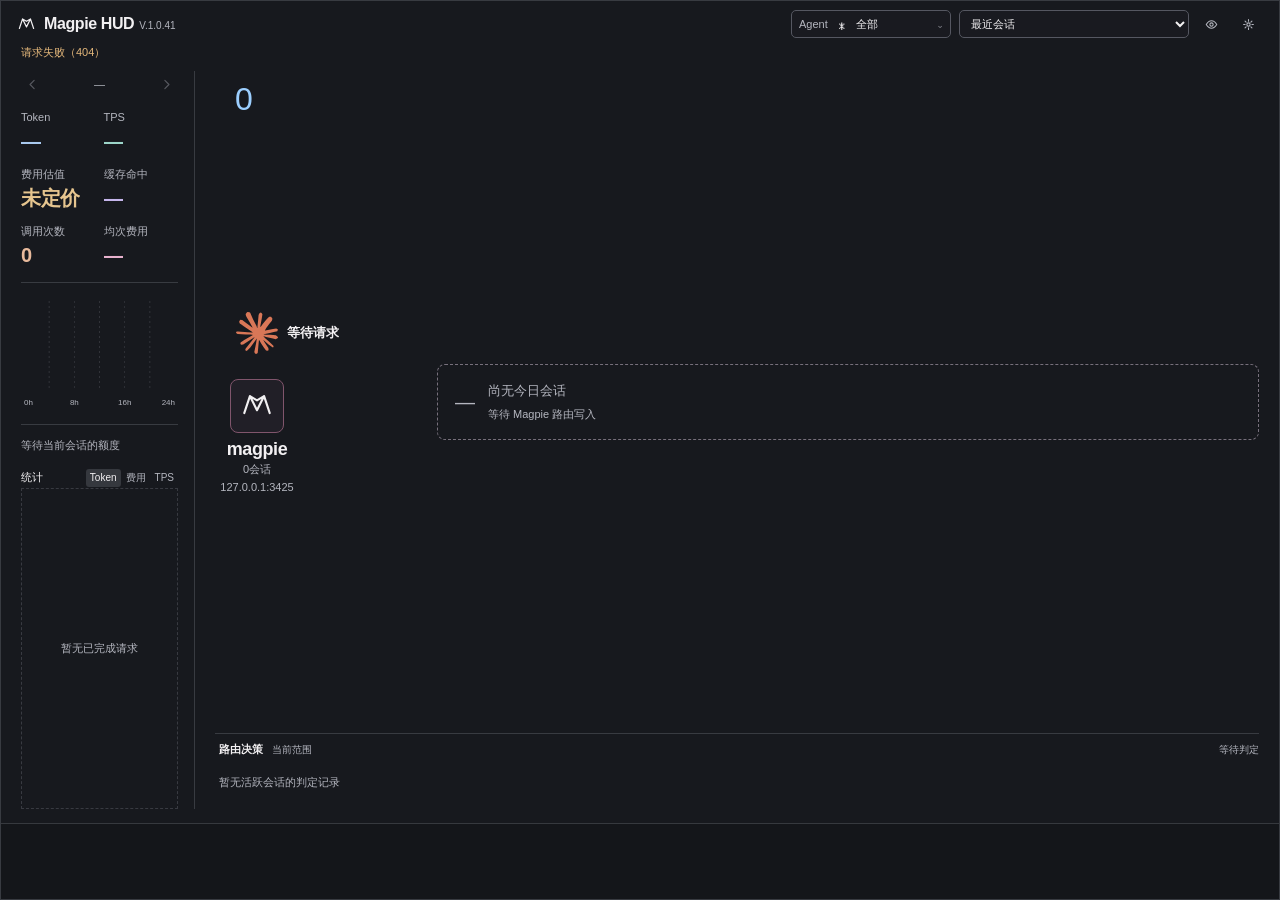
==== commit 407b4750: "fix: 1.0.41 修复 HUD 启动并恢复滚动趋势 Co-Authored-By: Claude Code <noreply@anthropic.com>" ====
--- a/ui/index.html
+++ b/ui/index.html
@@ -4,32 +4,32 @@
   <meta charset="utf-8">
   <meta name="viewport" content="width=device-width,initial-scale=1">
   <meta name="color-scheme" content="dark">
-  <title>Magpie HUD V.1.0.39</title>
+  <title>Magpie HUD V.1.0.41</title>
   <link rel="icon" href="icons/magpie.svg" type="image/svg+xml">
-  <link rel="stylesheet" href="hud.css?v=1.0.39">
-  <script src="data-client.js?v=1.0.39" defer></script>
-  <script src="motion.js?v=1.0.39" defer></script>
-  <script src="hourly.js?v=1.0.39" defer></script>
-  <link rel="stylesheet" href="dates.css?v=1.0.39">
-  <script src="dates.js?v=1.0.39" defer></script>
-  <link rel="stylesheet" href="history.css?v=1.0.39">
-  <script src="history.js?v=1.0.39" defer></script>
-  <link rel="stylesheet" href="model-usage.css?v=1.0.39">
-  <script src="model-costs.js?v=1.0.39" defer></script>
-  <script src="model-usage.js?v=1.0.39" defer></script>
-  <link rel="stylesheet" href="decision-route.css?v=1.0.39">
-  <script src="decision-route.js?v=1.0.39" defer></script>
-  <script src="redact.js?v=1.0.39" defer></script>
-  <script src="source-icons.js?v=1.0.39" defer></script>
-  <script src="live-speed.js?v=1.0.39" defer></script>
-  <script src="live-trend.js?v=1.0.39" defer></script>
-  <script src="hud.js?v=1.0.39" defer></script>
+  <link rel="stylesheet" href="hud.css?v=1.0.41">
+  <script src="data-client.js?v=1.0.41" defer></script>
+  <script src="motion.js?v=1.0.41" defer></script>
+  <script src="hourly.js?v=1.0.41" defer></script>
+  <link rel="stylesheet" href="dates.css?v=1.0.41">
+  <script src="dates.js?v=1.0.41" defer></script>
+  <link rel="stylesheet" href="history.css?v=1.0.41">
+  <script src="history.js?v=1.0.41" defer></script>
+  <link rel="stylesheet" href="model-usage.css?v=1.0.41">
+  <script src="model-costs.js?v=1.0.41" defer></script>
+  <script src="model-usage.js?v=1.0.41" defer></script>
+  <link rel="stylesheet" href="decision-route.css?v=1.0.41">
+  <script src="decision-route.js?v=1.0.41" defer></script>
+  <script src="redact.js?v=1.0.41" defer></script>
+  <script src="source-icons.js?v=1.0.41" defer></script>
+  <script src="live-speed.js?v=1.0.41" defer></script>
+  <script src="live-trend.js?v=1.0.41" defer></script>
+  <script src="hud.js?v=1.0.41" defer></script>
 </head>
 <body>
 <main class="hud" id="hud" data-state="waiting" data-sources="compact" data-focus="true">
   <header class="window-bar" id="drag-region" data-tauri-drag-region>
     <svg class="brand-mark" viewBox="0 0 24 24" aria-hidden="true"><path d="m3 17 4-12 5 10 5-10 4 12M7 5l5 3 5-3"/></svg>
-    <h1 class="brand-name">Magpie HUD <span class="app-version" id="app-version">V.1.0.39</span></h1><span class="brand-subtitle">路由监视</span>
+    <h1 class="brand-name">Magpie HUD <span class="app-version" id="app-version">V.1.0.41</span></h1><span class="brand-subtitle">路由监视</span>
     <span class="watch-state" id="watch-label" role="status">等待今日记录</span>
     <button id="agent-select" class="agent-select" type="button" role="combobox" aria-label="按 Agent 筛选路由" aria-haspopup="listbox" aria-expanded="false" aria-controls="agent-options"><span class="agent-caption">Agent</span><span class="agent-icon" aria-hidden="true">∗</span><span class="agent-value">全部</span><span class="agent-arrow" aria-hidden="true">⌄</span></button>
     <label class="scope-label" for="session-select">查看</label>
